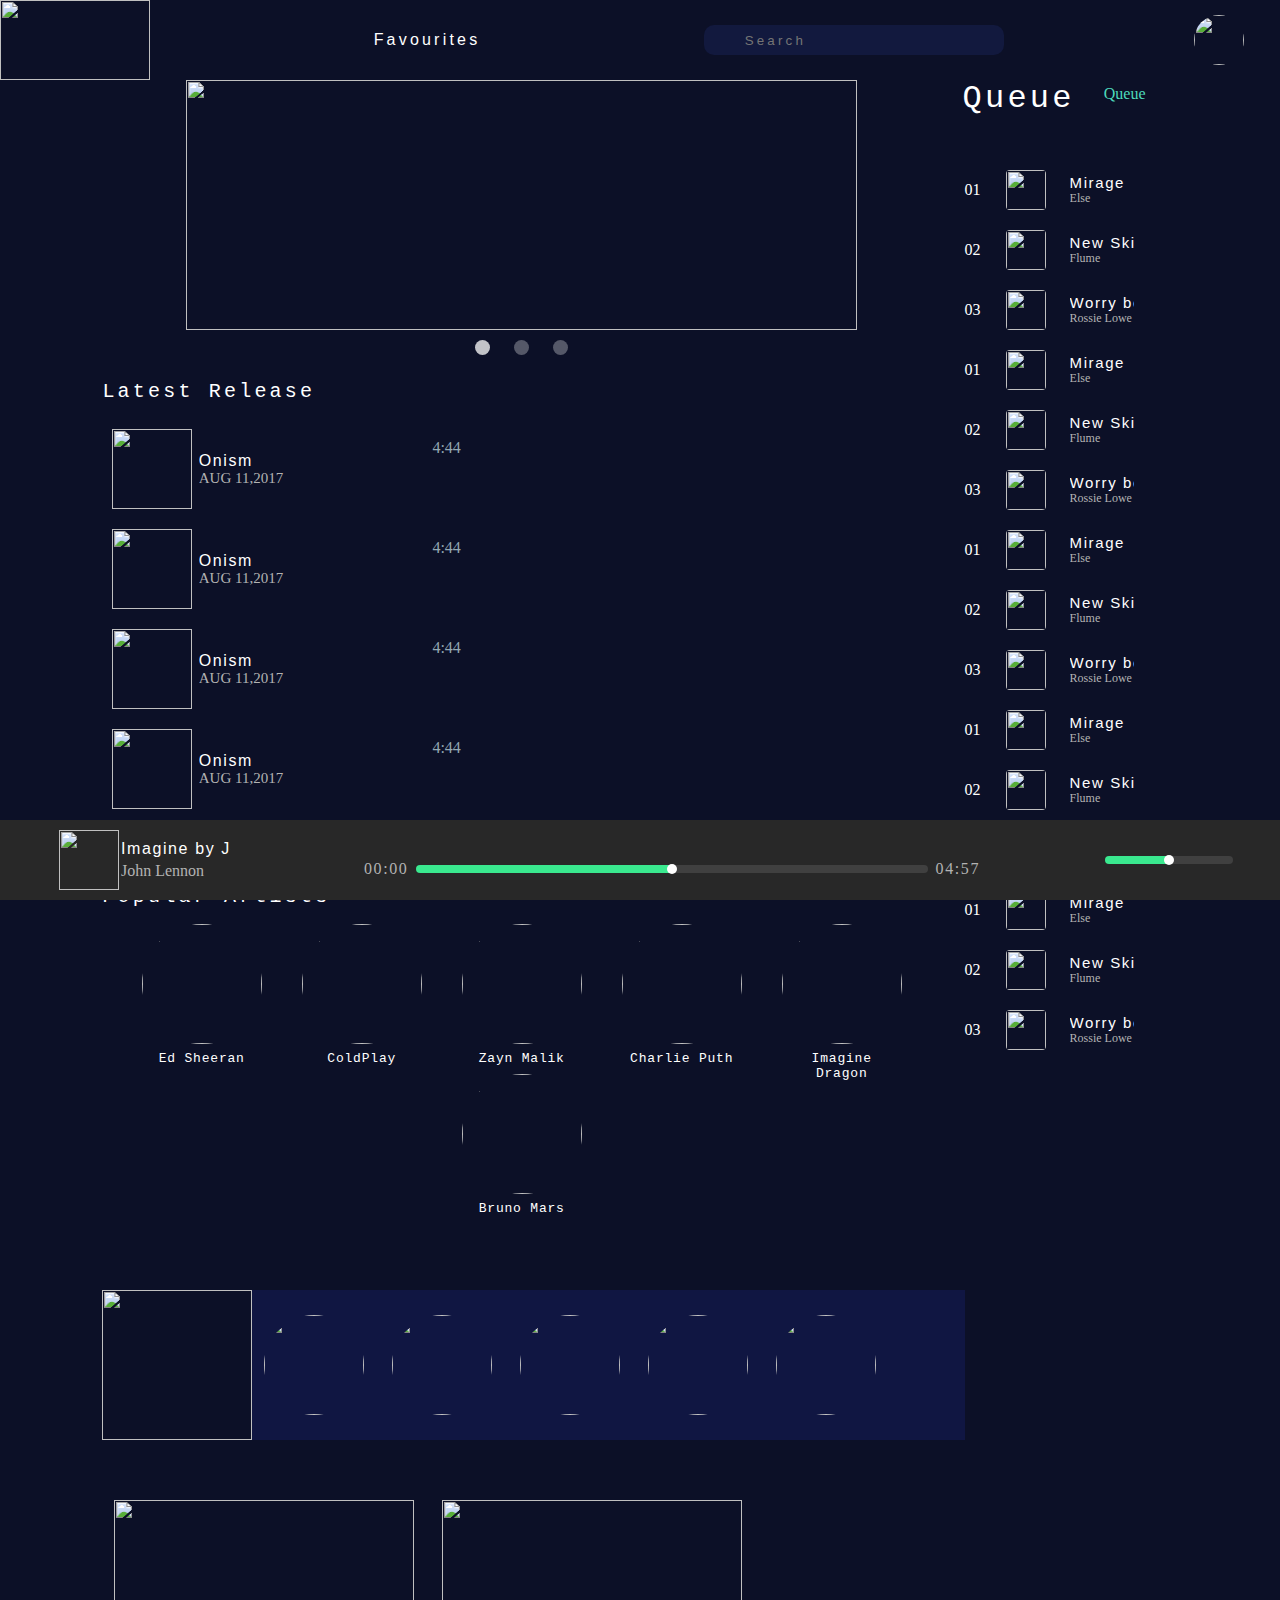
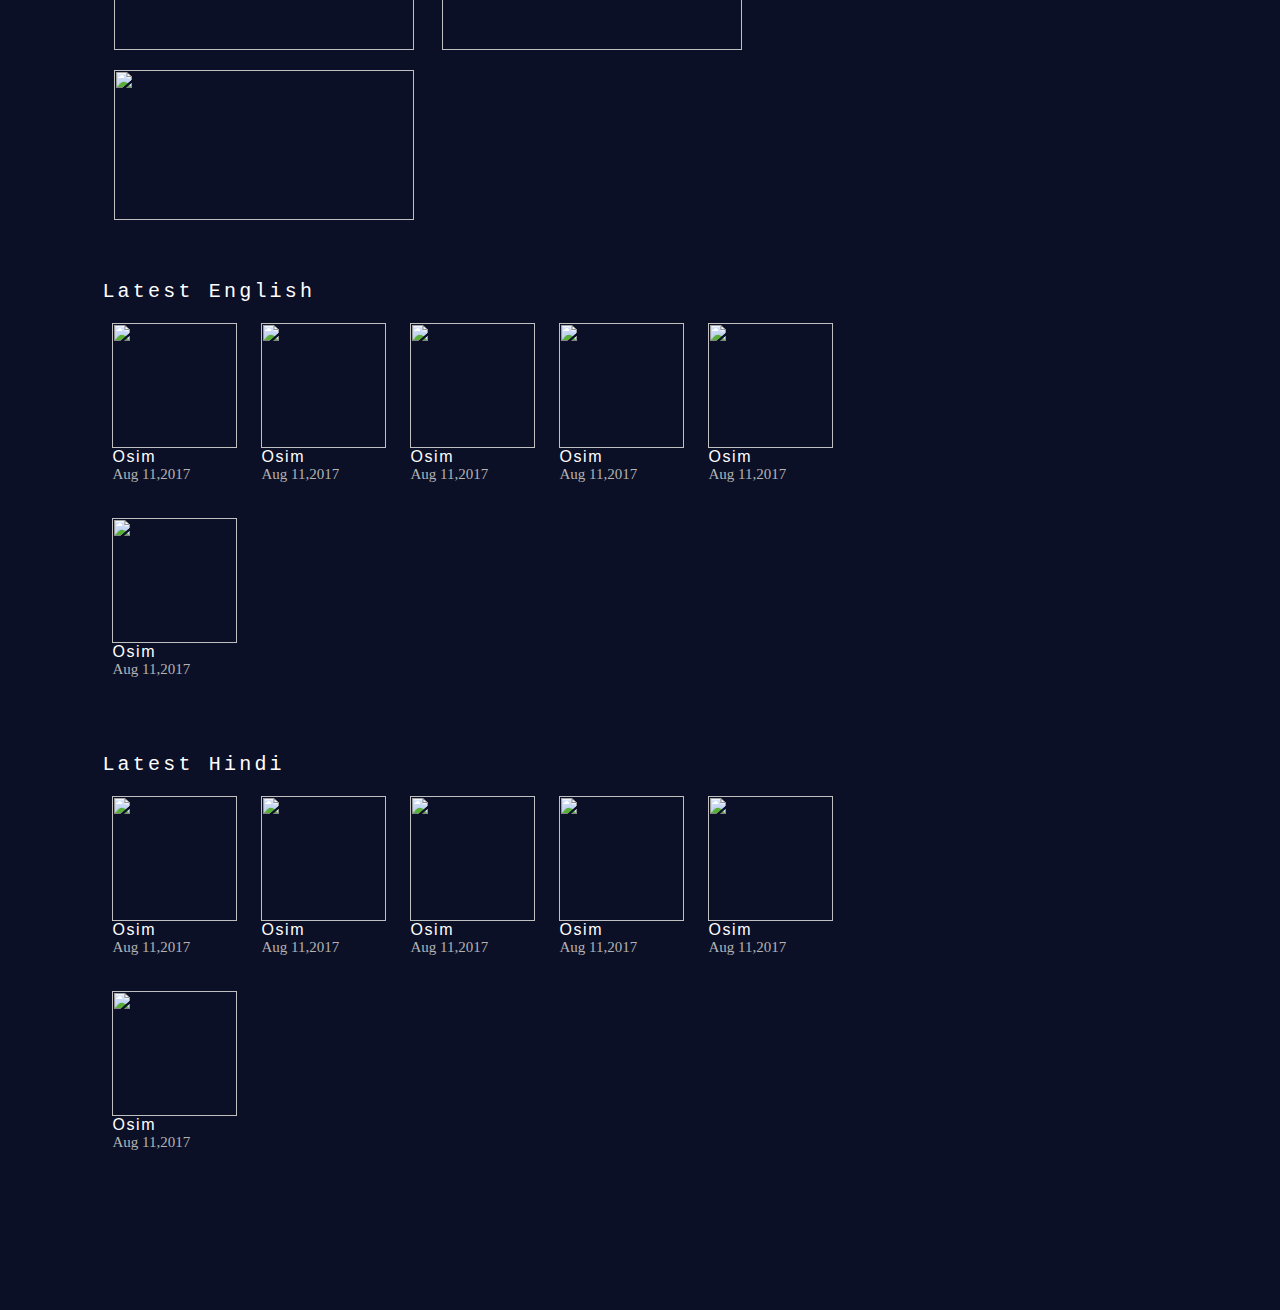
==== index.html @ 107af4ce "divide css file" ====
<html>

<head>
	<link rel="stylesheet" type="text/css" href="styles/layout.css">
	<link rel="stylesheet" type="text/css" href="styles/corousel.css">
	<link rel="stylesheet" type="text/css" href="styles/main_header_section.css">
	<link rel="stylesheet" type="text/css" href="styles/aside.css">
	<link rel="stylesheet" type="text/css" href="styles/footer.css">
	<link rel="stylesheet" type="text/css" href="styles/latest_release_section.css">
	<link rel="stylesheet" type="text/css" href="styles/occasion_list.css">
	<link rel="stylesheet" type="text/css" href="styles/popular_artist.css">
	<link rel="stylesheet" type="text/css" href="styles/station_list.css">
	<link rel="stylesheet" type="text/css" href="styles/latest_english.css">
	<script src="https://kit.fontawesome.com/7e5368e77b.js" crossorigin="anonymous"></script>
	<title>Music Player</title>
	<link rel="icon" type="image/x-icon" href="images/title/favicon.ico">
</head>

<body>
	<header id="main-header">
		<div id="main-logo-container">
			<img alt="" src="images/header_section/main-icon-2.png">
		</div>
		<div id="favourites">Favourites</div>
		<div id="search-bar-notification-bell-user-image-container">
			<!--Search Bar-->
			<div class="search-bar">
				<form>
					<button type="submit">
						<i class="fas fa-search"></i>
					</button>
					<input type="text" placeholder="Search" name="search_bar">
					<button type="submit">
						<i class="fas fa-microphone"></i>
					</button>
				</form>
			</div>
			<div id="notification-bell-user-image-container">
				<!--Notification Bell-->
				<div>
					<i class="fas fa-bell"></i>
				</div>
				<!--User Information-->
				<div id="user-image" class="border">
					<img alt="" src="images/user/user-image.webp">
				</div>
			</div>
		</div>
	</header>

	<div id="main-and-aside-container">
		<main>
			<!--Home Corousel-->
			<section id="home-corousel">
				<!--Home Corousel For Favioutes Songs-->
				<div class="carousel">
					<button class="carousel__button carousel__button--left">
						<i class="fas fa-chevron-left"></i>
					</button>
					<div class="carousel__track-container">
						<ul class="carousel__track">
							<li class="carousel__slide">
								<img alt="" src="images/corousel_section/for-little-ones.webp" class="carousel__image">
							</li>
							<li class="carousel__slide">
								<img alt="" src="images/corousel_section/The-Black-&-White-Of-Bollywood.webp" class="carousel__image">
							</li>
							<li class="carousel__slide">
								<img alt="" src="images/corousel_section/World-Of-Soundtracks.webp" class="carousel__image">
							</li>
						</ul>
					</div>
					<button class="carousel__button carousel__button--right">
						<i class="fas fa-chevron-right"></i>
					</button>
				</div>
				<div class="carousel__nav">
					<button class="carousel__indicator current-slide"></button>
					<button class="carousel__indicator"></button>
					<button class="carousel__indicator"></button>
				</div>			
			</section>

			<!--Latest Releases-->
			<section id="latest_release">
				<!--Latest Releases Songs-->
				<header class="section_header">
					Latest Release
				</header>
				<ul class = "latest_release-track-container">
					<li class = "latest_release-track">
						<div class="logo_detail_container">
							<div class = "logo_container">
								<img alt="" src="images/latest_release/onism.jpg">
							</div>
							<div class="track_detail_container">
								<div class="track_name-container">
									Onism
								</div>
								<div class="track_release_date-continer">
									AUG 11,2017
								</div>
							</div>
						</div>
						<div class="drop_down_icon_and_track_duration-container">
							<div class="drop-down-menu-list-container">
								<input type="checkbox" class="menu" id="menu">
								<label for="menu" class="cursor-pointer"><i class="fas fa-ellipsis-h"></i></label>
								<div class="drop-down-menu-list-content"> 
									<a href="#"><i class="fas fa-play"></i> Play now</a>
									<hr/>
									<a href="#"><i class="fas fa-plus"></i> Add To Queue</a>
									<hr/>
									<a href="#"><i class="far fa-heart"></i> Add To Favourites</a>
									<hr/>
									<a href="#"><i class="fas fa-info-circle"></i> Get Info</a>
								</div>
							</div>
							<div class="track_duration">
								4:44
							</div>
						</div>
					</li>
					<li class = "latest_release-track">
						<div class="logo_detail_container">
							<div class = "logo_container">
								<img alt="" src="images/latest_release/onism.jpg">
							</div>
							<div class="track_detail_container">
								<div class="track_name-container">
									Onism
								</div>
								<div class="track_release_date-continer">
									AUG 11,2017
								</div>
							</div>
						</div>
						<div class="drop_down_icon_and_track_duration-container">
							<div class="drop-down-menu-list-container">
								<input type="checkbox" class="menu" id="menu2">
								<label for="menu2" class="cursor-pointer"><i class="fas fa-ellipsis-h"></i></label>
								<div class="drop-down-menu-list-content"> 
									<a href="#"><i class="fas fa-play"></i> Play now</a>
									<hr/>
									<a href="#"><i class="fas fa-plus"></i> Add To Queue</a>
									<hr/>
									<a href="#"><i class="far fa-heart"></i> Add To Favourites</a>
									<hr/>
									<a href="#"><i class="fas fa-info-circle"></i> Get Info</a>
								</div>
							</div>
							<div class="track_duration">
								4:44
							</div>
						</div>
					</li>
					<li class = "latest_release-track">
						<div class="logo_detail_container">
							<div class = "logo_container">
								<img alt="" src="images/latest_release/onism.jpg">
							</div>
							<div class="track_detail_container">
								<div class="track_name-container">
									Onism
								</div>
								<div class="track_release_date-continer">
									AUG 11,2017
								</div>
							</div>
						</div>
						<div class="drop_down_icon_and_track_duration-container">
							<div class="drop-down-menu-list-container">
								<input type="checkbox" class="menu" id="menu3">
								<label for="menu3" class="cursor-pointer"><i class="fas fa-ellipsis-h"></i></label>
								<div class="drop-down-menu-list-content"> 
									<a href="#"><i class="fas fa-play"></i> Play now</a>
									<hr/>
									<a href="#"><i class="fas fa-plus"></i> Add To Queue</a>
									<hr/>
									<a href="#"><i class="far fa-heart"></i> Add To Favourites</a>
									<hr/>
									<a href="#"><i class="fas fa-info-circle"></i> Get Info</a>
								</div>
							</div>
							<div class="track_duration">
								4:44
							</div>
						</div>
					</li>
					<li class = "latest_release-track">
						<div class="logo_detail_container">
							<div class = "logo_container">
								<img alt="" src="images/latest_release/onism.jpg">
							</div>
							<div class="track_detail_container">
								<div class="track_name-container">
									Onism
								</div>
								<div class="track_release_date-continer">
									AUG 11,2017
								</div>
							</div>
						</div>
						<div class="drop_down_icon_and_track_duration-container">
							<div class="drop-down-menu-list-container">
								<input type="checkbox" class="menu" id="menu4">
								<label for="menu4" class="cursor-pointer"><i class="fas fa-ellipsis-h"></i></label>
								<div class="drop-down-menu-list-content"> 
									<a href="#"><i class="fas fa-play"></i> Play now</a>
									<hr/>
									<a href="#"><i class="fas fa-plus"></i> Add To Queue</a>
									<hr/>
									<a href="#"><i class="far fa-heart"></i> Add To Favourites</a>
									<hr/>
									<a href="#"><i class="fas fa-info-circle"></i> Get Info</a>
								</div>
							</div>
							<div class="track_duration">
								4:44
							</div>
						</div>
					</li>
				</ul>
			</section>
			<!--Popular Artists-->
			<section id="popular_artist">
				<!--Link to popular Artist Playlist-->
				<header class="section_header">
					Popular Artists
				</header>
				<ul id="popular-artist-list-container">
					<li>
						<img alt="" src="images/popular_artist/ed_sheeran.jpg"/>
						<span>Ed Sheeran</span>
					</li>
					<li>
						<img alt="" src="images/popular_artist/coldplay.jpg"/>
						<span>ColdPlay</span>
					</li>
					<li>
						<img alt="" src="images/popular_artist/zyan_malik.jpg"/>
						<span>Zayn Malik</span>
					</li>
					<li>
						<img alt="" src="images/popular_artist/charlie_puth.jpg"/>
						<span>Charlie Puth</span>
					</li>
					<li>
						<img alt="" src="images/popular_artist/imagine-dragons.jpg"/>
						<span>Imagine Dragon</span>
					</li>
					<li>
						<img alt="" src="images/popular_artist/bruno_mars.jpg"/>
						<span>Bruno Mars</span>
					</li>
				</ul>
			</section>

			<!--Station-->
			<section id="station-list-container">
				<!--Various Stations-->
				<figure id="music-station-icon-container">
					<img alt="" src="images/music_station/music-station.jpg">
				</figure>
				<ul class="station-list">
					<li class="station">
						<img alt="" src="images/music_station/love.webp">
					</li>
					<li class="station">
						<img alt="" src="images/music_station/retro.jpeg">
					</li>	
					<li class="station">
						<img alt="" src="images/music_station/chill.jpg">
					</li>
					<li class="station">
						<img alt="" src="images/music_station/workout.jpg">
					</li>
					<li class="station">
						<img alt="" src="images/music_station/rock.jpg">
					</li>
					<li class="station">
						<img alt="" src="images/music_station/pop.jpg">
					</li>
				</ul>
			</section>
			<!--Playlist According to Occasion-->
			<section id="occasion">
				<!--Playlist For Various Occasion-->
				<ul class="occasion-list">
					<li class="occasion">
						<img alt="" src="images/occasion/party.jpg">
					</li>
					<li class="occasion">
						<img alt="" src="images/occasion/electronic.jpg">
					</li>
					<li class="occasion">
						<img alt="" src="images/occasion/road_trip.jpg">
					</li>
				</ul>
			</section>
			<!--Latest English Song-->
			<section class="track-list-container">
				<!--Latest English Songs List-->
				<header class="section_header">
					Latest English
				</header>
				<ul class="track-list">
					<li class="track">
						<img alt="" src="images/song_list/mirage-icon.jpg">
						<div class="track_name-container">
							Osim
						</div>
						<div class="track_release_date-continer">
							Aug 11,2017
						</div>
					</li>
					<li class="track">
						<img alt="" src="images/song_list/new-skin.png">
						<div class="track_name-container">
							Osim
						</div>
						<div class="track_release_date-continer">
							Aug 11,2017
						</div>
					</li>
					<li class="track">
						<img alt="" src="images/song_list/worry-bout-us.png">
						<div class="track_name-container">
							Osim
						</div>
						<div class="track_release_date-continer">
							Aug 11,2017
						</div>
					</li>
					<li class="track">
						<img alt="" src="images/song_list/mirage-icon.jpg">
						<div class="track_name-container">
							Osim
						</div>
						<div class="track_release_date-continer">
							Aug 11,2017
						</div>
					</li>
					<li class="track">
						<img alt="" src="images/song_list/new-skin.png">
						<div class="track_name-container">
							Osim
						</div>
						<div class="track_release_date-continer">
							Aug 11,2017
						</div>
					</li>
					<li class="track">
						<img alt="" src="images/song_list/worry-bout-us.png">
						<div class="track_name-container">
							Osim
						</div>
						<div class="track_release_date-continer">
							Aug 11,2017
						</div>
					</li>
				</ul>
			</section>
			<!--Latest Hindi Song-->
			<section>
				<!--Latest Hindi Songs List-->
				<header class="section_header">
					Latest Hindi
				</header>
								<ul class="track-list">
					<li class="track">
						<img alt="" src="images/song_list/mirage-icon.jpg">
						<div class="track_name-container">
							Osim
						</div>
						<div class="track_release_date-continer">
							Aug 11,2017
						</div>
					</li>
					<li class="track">
						<img alt="" src="images/song_list/new-skin.png">
						<div class="track_name-container">
							Osim
						</div>
						<div class="track_release_date-continer">
							Aug 11,2017
						</div>
					</li>
					<li class="track">
						<img alt="" src="images/song_list/worry-bout-us.png">
						<div class="track_name-container">
							Osim
						</div>
						<div class="track_release_date-continer">
							Aug 11,2017
						</div>
					</li>
					<li class="track">
						<img alt="" src="images/song_list/mirage-icon.jpg">
						<div class="track_name-container">
							Osim
						</div>
						<div class="track_release_date-continer">
							Aug 11,2017
						</div>
					</li>
					<li class="track">
						<img alt="" src="images/song_list/new-skin.png">
						<div class="track_name-container">
							Osim
						</div>
						<div class="track_release_date-continer">
							Aug 11,2017
						</div>
					</li>
					<li class="track">
						<img alt="" src="images/song_list/worry-bout-us.png">
						<div class="track_name-container">
							Osim
						</div>
						<div class="track_release_date-continer">
							Aug 11,2017
						</div>
					</li>
				</ul>
			</section>
		</main>
		<!--Queue List-->
		<aside>
			<header id="aside-section-header">
				<div id="queue-label">
					Queue
				</div>
				<div id="drop-down-list">
					<input type="checkbox" id="queue">
					<label for="queue">Queue</label>
					<div id="drop-down-list-content"> 
						<a href="#">Playlist</a>
						<hr/>
						<a href="#">Favourites Song</a>
					</div>
				</div>
			</header>
			<div id="list-of-songs-in-queue-container">
				<ul>
					<li>
						<div class="queue-item-container">
							<div class="song-number">
								<span>01</span>
							</div>
							<div class="music-image-container">
								<img alt="" src="images/music_album_icons/mirage-icon.jpg">
							</div>
							<div class="music-detail-container">
								<div class="song-name">Mirage</div>
								<div class="singer-name">Else</div>
							</div>
							<div class="heart-icon">
								<button><i class="far fa-heart"></i></button>
							</div>
						</div>
					</li>
					<li>
						<div class="queue-item-container">
							<div class="song-number">
								<span>02</span>
							</div>
							<div class="music-image-container">
								<img alt="" src="images/music_album_icons/new-skin.png">
							</div>
							<div class="music-detail-container">
								<div class="song-name">New Skin</div>
								<div class="singer-name">Flume</div>
							</div>
							<div class="heart-icon">
								<button><i class="far fa-heart"></i></button>
							</div>
						</div>
					</li>
					<li>
						<div class="queue-item-container">
							<div class="song-number">
								<span>03</span>
							</div>
							<div class="music-image-container">
								<img alt="" src="images/music_album_icons/worry-bout-us.png">
							</div>
							<div class="music-detail-container">
								<div class="song-name">Worry bout us</div>
								<div class="singer-name">Rossie Lowe</div>
							</div>
							<div class="heart-icon">
								<button><i class="far fa-heart"></i></button>
							</div>
						</div>

					</li>
					<li>
						<div class="queue-item-container">
							<div class="song-number">
								<span>01</span>
							</div>
							<div class="music-image-container">
								<img alt="" src="images/music_album_icons/mirage-icon.jpg">
							</div>
							<div class="music-detail-container">
								<div class="song-name">Mirage</div>
								<div class="singer-name">Else</div>
							</div>
							<div class="heart-icon">
								<button><i class="far fa-heart"></i></button>
							</div>
						</div>
					</li>
					<li>
						<div class="queue-item-container">
							<div class="song-number">
								<span>02</span>
							</div>
							<div class="music-image-container">
								<img alt="" src="images/music_album_icons/new-skin.png">
							</div>
							<div class="music-detail-container">
								<div class="song-name">New Skin</div>
								<div class="singer-name">Flume</div>
							</div>
							<div class="heart-icon">
								<button><i class="far fa-heart"></i></button>
							</div>
						</div>
					</li>
					<li>
						<div class="queue-item-container">
							<div class="song-number">
								<span>03</span>
							</div>
							<div class="music-image-container">
								<img alt="" src="images/music_album_icons/worry-bout-us.png">
							</div>
							<div class="music-detail-container">
								<div class="song-name">Worry bout us</div>
								<div class="singer-name">Rossie Lowe</div>
							</div>
							<div class="heart-icon">
								<button><i class="far fa-heart"></i></button>
							</div>
						</div>
					</li>
					<li>
						<div class="queue-item-container">
							<div class="song-number">
								<span>01</span>
							</div>
							<div class="music-image-container">
								<img alt="" src="images/music_album_icons/mirage-icon.jpg">
							</div>
							<div class="music-detail-container">
								<div class="song-name">Mirage</div>
								<div class="singer-name">Else</div>
							</div>
							<div class="heart-icon">
								<button><i class="far fa-heart"></i></button>
							</div>
						</div>
					</li>
					<li>
						<div class="queue-item-container">
							<div class="song-number">
								<span>02</span>
							</div>
							<div class="music-image-container">
								<img alt="" src="images/music_album_icons/new-skin.png">
							</div>
							<div class="music-detail-container">
								<div class="song-name">New Skin</div>
								<div class="singer-name">Flume</div>
							</div>
							<div class="heart-icon">
								<button><i class="far fa-heart"></i></button>
							</div>
						</div>
					</li>
					<li>
						<div class="queue-item-container">
							<div class="song-number">
								<span>03</span>
							</div>
							<div class="music-image-container">
								<img alt="" src="images/music_album_icons/worry-bout-us.png">
							</div>
							<div class="music-detail-container">
								<div class="song-name">Worry bout us</div>
								<div class="singer-name">Rossie Lowe</div>
							</div>
							<div class="heart-icon">
								<button><i class="far fa-heart"></i></button>
							</div>
						</div>
					</li>
					<li>
						<div class="queue-item-container">
							<div class="song-number">
								<span>01</span>
							</div>
							<div class="music-image-container">
								<img alt="" src="images/music_album_icons/mirage-icon.jpg">
							</div>
							<div class="music-detail-container">
								<div class="song-name">Mirage</div>
								<div class="singer-name">Else</div>
							</div>
							<div class="heart-icon">
								<button><i class="far fa-heart"></i></button>
							</div>
						</div>
					</li>
					<li>
						<div class="queue-item-container">
							<div class="song-number">
								<span>02</span>
							</div>
							<div class="music-image-container">
								<img alt="" src="images/music_album_icons/new-skin.png">
							</div>
							<div class="music-detail-container">
								<div class="song-name">New Skin</div>
								<div class="singer-name">Flume</div>
							</div>
							<div class="heart-icon">
								<button><i class="far fa-heart"></i></button>
							</div>
						</div>
					</li>
					<li>
						<div class="queue-item-container">
							<div class="song-number">
								<span>03</span>
							</div>
							<div class="music-image-container">
								<img alt="" src="images/music_album_icons/worry-bout-us.png">
							</div>
							<div class="music-detail-container">
								<div class="song-name">Worry bout us</div>
								<div class="singer-name">Rossie Lowe</div>
							</div>
							<div class="heart-icon">
								<button><i class="far fa-heart"></i></button>
							</div>
						</div>
					</li>
					<li>
						<div class="queue-item-container">
							<div class="song-number">
								<span>01</span>
							</div>
							<div class="music-image-container">
								<img alt="" src="images/music_album_icons/mirage-icon.jpg">
							</div>
							<div class="music-detail-container">
								<div class="song-name">Mirage</div>
								<div class="singer-name">Else</div>
							</div>
							<div class="heart-icon">
								<button><i class="far fa-heart"></i></button>
							</div>
						</div>
					</li>
					<li>
						<div class="queue-item-container">
							<div class="song-number">
								<span>02</span>
							</div>
							<div class="music-image-container">
								<img alt="" src="images/music_album_icons/new-skin.png">
							</div>
							<div class="music-detail-container">
								<div class="song-name">New Skin</div>
								<div class="singer-name">Flume</div>
							</div>
							<div class="heart-icon">
								<button><i class="far fa-heart"></i></button>
							</div>
						</div>
					</li>
					<li>
						<div class="queue-item-container">
							<div class="song-number">
								<span>03</span>
							</div>
							<div class="music-image-container">
								<img alt="" src="images/music_album_icons/worry-bout-us.png">
							</div>
							<div class="music-detail-container">
								<div class="song-name">Worry bout us</div>
								<div class="singer-name">Rossie Lowe</div>
							</div>
							<div class="heart-icon">
								<button><i class="far fa-heart"></i></button>
							</div>
						</div>
					</li>
				</ul>
			</div>
		</aside>
	</div>
	<!--Sound Box-->
	<footer>
		<div id="song-detail-container">
			<div id="music-logo-container">
				<img alt="" src="images/footer_section/music-album-icon.jpg">
			</div>
			<div id="detail-container">
				<div class="song-name">Imagine by John Lennon</div>
				<div class="singer-name">John Lennon</div>
			</div>
			<div id="like-dislike-icon-container">
				<button id="heart-icon"><i class="far fa-heart"></i></button>
				<button id="ban-icon"><i class="fas fa-ban"></i></button>
			</div>
		</div>
		<div id="audio-player-container">
			<audio>
				<source src="https://s3-us-west-2.amazonaws.com/s.cdpn.io/9473/new_year_dubstep_minimix.ogg" type="audio/ogg">
					Your browser dose not Support the audio Tag
				</audio>
				<div id="music-player-control-container">
					<button><i class="fas fa-random"></i></button>
					<button id="backward-button"><i class="fas fa-backward"></i></button>
					<button id="play-button" class="font-size-thirty"><i class="fas fa-play font-size-thirty"></i></button>
					<button id="pause-button"><i class="far fa-pause-circle font-size-thirty"></i></button>
					<button id="forward-button"><i class="fas fa-forward"></i></button>
					<button><i class="fas fa-redo-alt"></i></button>
				</div>
				<div class="slider-container" id="slider-container">
					<span id="start-time">00:00&nbsp;</span>
					<input type="range" step="0.05" min="0" max="1" class="slider width-eighty-percent">
					<span id="end-time">&nbsp;04:57</span>
				</div>
			</div>
			<div id="playlist-file-manager-icons-container">
				<button><i class="fas fa-list"></i></button>
				<button><i class="fas fa-tv"></i></button>
				<input type="range" class="slider width-fifty-percent">
				<button><i class="fas fa-expand-alt"></i></button>
			</div>
		</footer>
</body>
</html>
---- styles/layout.css ----
/* html and body section css */
body{
  background-color: #0c1027;
  margin:0px;
  padding:0px;  
  color:white;
}

div{
    padding:0px;
}

/*-------button cursor pointer-------*/

button{
    cursor: pointer;
}

/*-----Main and aside container-------*/

#main-and-aside-container{
    margin: 0 8%;
}

main, aside{
    background-color: #0c1027;
    display:inline-block;
    height: auto;
    padding-bottom: 80px;
}

/*----main section----*/

main{
    width: 78%;
}

/*----section-----*/

section{
    padding-bottom: 50px;
}

/*----Common css rules----*/

.width-eighty-percent{
    width: 80%;
}

.width-fifty-percent{
    width: 50%;
}

/*----Removing outline------*/

input, button{
    outline: none;
}

/*-----common font size classes used------*/ 
.font-size-thirty{
    font-size: 30px;
    margin:0px 10px;
}

/*----Common cursor used----*/
.cursor-pointer{
    cursor: pointer;
}
---- styles/corousel.css ----
/*------home corousel-------*/

#home-corousel{
    width: 100%;
    height: 250px;
    margin: 0 auto;
}

.carousel{
    width: 80%;
    height: 100%;
    margin: 0 auto;
    position: relative;
}

.carousel__track--container{
    height: 100%;
    position: relative;
}

.carousel__track{
    padding: 0px;
    margin: 0px;
    list-style: none;
}

.carousel__slide{
    position: absolute;
    top: 0px;
    width: 100%;
    height: 100%;
}
.carousel__image{
    width: 100%;
    height: 100%;
    object-fit: cover;
}

.carousel__button{
    position: absolute;
    top: 50%;
    transform: translateY(-50%);
    background-color: transparent;
    border: 0px solid transparent;
    color: white;
    font-size: 15px;
    height: 25px;
    width: 25px;
    cursor: pointer; 
}
.carousel__button:hover{
    border-radius: 50%;
    border: 1px solid white;
}
.carousel__button--left{
    left: 40px;
    z-index: 1;
}

.carousel__button--right{
    right: 40px;
}

.carousel__nav{
    width: 100%;
    display: flex;
    justify-content: center;
    padding: 10px 0;
}

.carousel__indicator{
    border: 0px solid white;
    border-radius: 50%;
    width: 15px;
    height: 15px;
    background: rgba(255, 255, 255, 0.3);
    margin: 0 12px;
}

.current-slide{
    background: rgba(255, 255, 255, 0.75);
}
---- styles/main_header_section.css ----
/*----Body Header----*/

#main-header{
    display:flex;
    align-items: center;  
    justify-content: space-between;
    height:80px; /* comment this to reach version 1 of main icon*/
}

header div{
    display:inline-block;
}

/*----Main Logo and Music player Name-----*/

#main-logo-container{
    width:150px;
    height:80px;
}

#main-logo-container img{
    height: 100%;
    width: 100%;
    object-fit: contain;
}

/*--------favourites----------*/

#favourites{
    font-family: sans-serif;
    letter-spacing: 0.2rem;
}

/*--------Search Bar-----------*/

.search-bar{
    width:60%;
    width: 300px;
    height: 30px;
    border-radius: 10px;
    text-align: center;
    background-color: #12193e;
    overflow: hidden;
}

.search-bar input{
    background-color: #12193e;
    width:75%;
    height:100%;
    border: 0px solid transparent;
    letter-spacing: 0.2rem;
    padding: 0.2rem;
    color: white;
}

.search-bar button{
    background-color: #12193e;
    color: #ffffff;
    border: 0px solid transparent;
    margin:0px;
}

/*--search bar, notification bell and user image container--*/

#search-bar-notification-bell-user-image-container{
    width:45%;
    display: flex;
    align-items: center;
    justify-content: space-between;
}

#notification-bell-user-image-container{
    display: flex;
    align-items: center;
    justify-content: space-around;
    width:30%;
}

#user-image{
 border-radius: 50%; 
 margin: 10px;
}

#user-image:hover{
    box-shadow: 1px 1px 10px 2px lightgrey;
}

#user-image img{
    width: 50px;
    height: 50px;
    border-radius: 50%;
}
---- styles/aside.css ----
/*----aside section-----*/

aside{
    width: 20%;    
    float:right;
}
/*-----Aside section header-----*/
#aside-section-header{
    display: flex;
    margin-bottom: 3rem;
}

#queue-label{
    display: inline-block;
    width: 60%;
    font-size: 2rem;
    letter-spacing: 0.2rem;
    font-family: monospace;
}

#drop-down-list{
    display: inline-block;
    position: relative;
    width: 38%;
}

#drop-down-list input{
    display: none;
}

#drop-down-list label{
    display: block;
    padding-top: 5px;
    text-align: center;
    height: 100%;
    color: #4ddabb;
}

#drop-down-list label::after{
    font-family: "Font Awesome 5 Free";
    content:'\f0da';
    font-weight: bold;
    font-size: 15px;
    padding: 4px 0px 0px 4px;
    color: white;
}

#drop-down-list input:checked+label::after{
    content:'\f0d7';
    font-family: "Font Awesome 5 Free";
    font-weight: bold;
    font-size: 15px;
    padding: 4px 0px 0px 4px; 
    margin-top: 4px; 
    color: white;
}

#drop-down-list-content{
    position: absolute;
    width: 200%;
    background-color: white;
    right: 0px;
    border-radius: 4px;
}

#drop-down-list-content a{
    display: block;
    text-decoration: none;
    background-color: transparent;
    color: black;
    padding: 4px;
    font-weight: 900;
    letter-spacing: 0.1rem;
}

#drop-down-list input+label+#drop-down-list-content{
    display:none;
}

#drop-down-list input:checked+label+#drop-down-list-content{
    display:block;
}


/*------List of songs in queue-------*/
#list-of-songs-in-queue-container{
    width:100%;
}

#list-of-songs-in-queue-container ul{
    list-style-type: none;
    padding: 0px;
}

.queue-item-container{
    width: 100%;
    height: 50px;
    display: flex;
    justify-content: space-between;
    align-items: center;
    margin: 10px 0px;
}

.song-number{
    width: 20px;
    height: 100%;
    display: flex;
    justify-content: center;
    align-items: center;
}

.music-image-container{
    height: 40px;
    width: 40px;
    border-radius: 4px;
    overflow: hidden;
}

.music-image-container img{
    height: 100%;
    width: 100%;
}

.music-detail-container{
    width: 30%;
    height: 100%;
    display: flex;
    flex-direction: column;
    justify-content: center;
    overflow: hidden;
}
.music-detail-container div{
    white-space: nowrap;
    overflow: hidden;
}

.music-detail-container .song-name{
    font-size: 15px;
}

.music-detail-container .singer-name{
     font-size: 12px;
}
.heart-icon{
    width: 20px;
    height: 100%;
    display: flex;
    justify-content: center;
    align-items: center;
}
.heart-icon button{
    background-color: transparent;
    border: 0px solid transparent;
    color: #93a8b3;
}
---- styles/footer.css ----
/*-----Footer Section------*/

footer{
    position:fixed;
    bottom: 0px;
    width: 100%;
    height: 80px;
    display: flex;
    align-items: center;
    justify-content: space-between;
    background-color: #282828;
}

footer img{
    width: 4rem;
}

/*----Music player detail box------*/
#song-detail-container{
    display: flex;
    align-items: center;
    justify-content: center;
    width: 25%;
    height: 100%;
    box-sizing: border-box;
    padding:0px;
}

#music-logo-container{
    width: 60px;
    height: 60px;
}

#music-logo-container img{
    width: 100%;
    height: 100%;
}

#detail-container{
    width: 35%;
    overflow: hidden;
    margin-right: 6px;
}

#detail-container div{
    white-space: nowrap;
    overflow: hidden;
    padding: 2px;
}

.song-name{
    font-family: sans-serif;
    letter-spacing: 0.1rem;
    font-weight: 200;
}

.singer-name{
    color: #b3b3b3;
    font-weight: 100;
}

#like-dislike-icon-container{
    height: 50%;
    display: flex;
    align-items: flex-start;
    flex-wrap: wrap;
}

#like-dislike-icon-container button{
    color: #b3b3b3;
    background-color: transparent;
    border: 0px solid #000000;
}

/*--Audio Player Container--*/

#audio-player-container{
    width: 50%;
    height: 100%;
    text-align: center;
    box-sizing: border-box;
    padding: 0px;
    display: flex;
    justify-content: center;
    flex-wrap: wrap;
}

/*---Audio control buttons-----*/

#music-player-control-container{
    display: flex;
    align-items: center;
    justify-content: center;
    margin-bottom: 5px;
    overflow: hidden;
    width: 60%;
}

#music-player-control-container button{
    display: inline-block;
    background-color: transparent;
    color: #b3b3b3;
    border: 0px solid #000000;
    font-size: 1rem;
    margin: 10px 10px 0px 10px;
}
#slider-container span{
    letter-spacing: 0.1rem;
    color: #b3b3b3;
}
/*---Slider----*/

.slider-container{
    height: 25%;
    width: 100%;
    overflow: hidden;
    display: flex;
    align-items: center;
    justify-content: center;
}

.slider{
    height: 8px;
    background-image: linear-gradient(90deg, #3ae98f 50%, #404040 50%);
    border-radius: 4px;
    -webkit-appearance:none;
}

.slider:hover{
    box-shadow: 1px 1px 10px 2px lightgrey;
}

.slider::-webkit-slider-thumb{
    -webkit-appearance: none;
    width: 10px;
    height: 10px;
    background-color: #ffffff;
    border-radius: 50%;
}

.slider::-moz-range-thumb{
    -webkit-appearance: none;
    width: 10px;
    height: 10px;
    background-color: #ffffff;
    border-radius: 50%;
}

.silder::-webkit-slider-runnable-track{
    -webkit-appearance: none;
    width: 10px;
    height: 10px;
    background-color: #ffffff;
    border-radius: 50%;
}

.slider::-webkit-slider-thumb:hover{
    box-shadow: 1px 1px 10px 2px lightgrey;
}

.slider::-moz-range-thumb:hover{
    box-shadow: 1px 1px 10px 2px lightgrey;
}

.silder::-webkit-slider-runnable-track:hover{
    box-shadow: 1px 1px 10px 2px lightgrey;
}

/*-------File Manager and Playlist-------*/

#playlist-file-manager-icons-container button{
    background-color: transparent;
    color: #b3b3b3;
    border: 0px solid transparent;
}

#playlist-file-manager-icons-container{
    width: 20%;
    height: 100%;
    display: flex;
    align-items: center;
    justify-content: space-around;
    box-sizing: border-box;
}
---- styles/latest_release_section.css ----
/*-----------Latest Release----------*/

#latest_release{
    width: 100%;
}

.section_header{
    letter-spacing: 0.2rem;
    font-size: 20px;
    font-family: monospace;
    margin-bottom: 10px;
}

/*----latest release track container---*/

.latest_release-track-container{
    width: 100%;
    display: flex;
    flex-wrap: wrap;
    list-style: none;
    padding: 0px;
}

/*----latest release track----*/

.latest_release-track{
    width: 400px;
    height: 100px;
    display: flex;
    flex-wrap: wrap;
    align-items: center;
    margin-right: 30px;
    padding: 0px;
}

.logo_detail_container{
    display: flex;
    flex-wrap: wrap;
    align-items: center;
    width: 80%;
    height: 100%;
    padding-left: 10px;
}

.logo_container{
    height: 80px;
    width: 80px;
    padding-right: 2%;
}

.logo_container img{
    height: 100%;
    width: 100%;
}

.track_detail_container{
    width: 30%;
}

.track_name-container{
    white-space: nowrap;
    overflow: hidden;
    font-family: sans-serif;
    letter-spacing: 0.1rem;
    font-weight: 200;
}

.track_release_date-continer{
    white-space: nowrap;
    overflow: hidden;
    font-size: 15px;
    color: #b3b3b3;
    font-weight: 100;
}

.drop_down_icon_and_track_duration-container{
    width: 10%;
    height: 100%;
    color: #93a8b3;
}

.drop_down_menu{
    margin-top: 10px;
}

.menu{
    display: none;
}

.drop-down-menu-list-container{
    position: relative;
    box-sizing: border-box;
    padding-top: 10px;
}

.drop-down-menu-list-content{
    position: absolute;
    background-color: white;
    right: 0px;
    border-radius: 4px;
    white-space: nowrap;
    z-index: 10;
}

.drop-down-menu-list-content a{
    display: block;
    text-decoration: none;
    background-color: transparent;
    color: black;
    padding: 4px;
    font-size: 15px;
    font-weight: 300;
    letter-spacing: 0.2rem;
    white-space: nowrap;
}

.drop-down-menu-list-container input+label+.drop-down-menu-list-content {
    display: none;
}
.drop-down-menu-list-container input:checked+label+.drop-down-menu-list-content {
    display: block;
}

.track_duration{
    margin-top: 10px;
}
---- styles/occasion_list.css ----
/*------Occasion List--------*/
.occasion-list{
    width: 100%;
    list-style: none;
    margin: 0px;
    padding: 0px;
}

.occasion{
    height: 150px;
    width: 300px;
    margin: 10px 12px;
    display: inline-block;
}

.occasion img{
    height: 100%;
    width: 100%;
    object-fit: cover;
}
---- styles/popular_artist.css ----
/*-----Popular Artists-------*/

#popular-artist-list-container{
    width: 100%;
    display: flex;
    align-items: center;
    justify-content: center;
    flex-wrap: wrap;
    list-style: none;
    padding: 0px;
}

#popular-artist-list-container li{
    height: 140px;
    width: 120px;
    margin: 0px 20px 10px 20px;
    text-align: center;
}

#popular-artist-list-container li img{
    height: 120px;
    width: 120px;
    border-radius: 50%;
    object-fit: cover;
}

#popular-artist-list-container span{
    font-family: monospace;
    letter-spacing: 0.05rem;
}
---- styles/station_list.css ----
/*-----Station List-------*/

#station-list-container{
    position: relative;
    width: 100%;
    height: 150px;
}

#music-station-icon-container{
    height: 150px;
    width: 150px;
    margin: 0px;
    padding: 0px; 
    position: absolute;
    top:0px;
    display: inline-block;
}

#music-station-icon-container img{
    height: 100%;
    width: 100%;
    object-fit: cover;
}
.station-list{
    margin: 0px;
    padding: 0px;
    list-style: none;
    position: absolute;
    top: 0px;
    left: 150px;
    width: 85%;
    height: 150px;
    box-sizing: border-box;
    overflow: hidden;
    background-color: #101642;
}

.station{
    width: 100px;
    height: 100px;
    border-radius: 50%;
    display: inline-block;
    margin: 25px 12px;
}

.station img{
    object-fit: cover;
    height: 100%;
    width: 100%;
    border-radius: 50%;
}
---- styles/latest_english.css ----
/*-------Latest English--------*/

.track-list-container{
    width: 100%;
}

.track-list{
    list-style: none;
    padding: 0;
    margin: 0;
}

.track{
    display: inline-block;
    height: 175px;
    width: 125px;
    margin: 10px;
}

.track img{
    width: 125px;
    height: 125px;
    object-fit: contain;
}
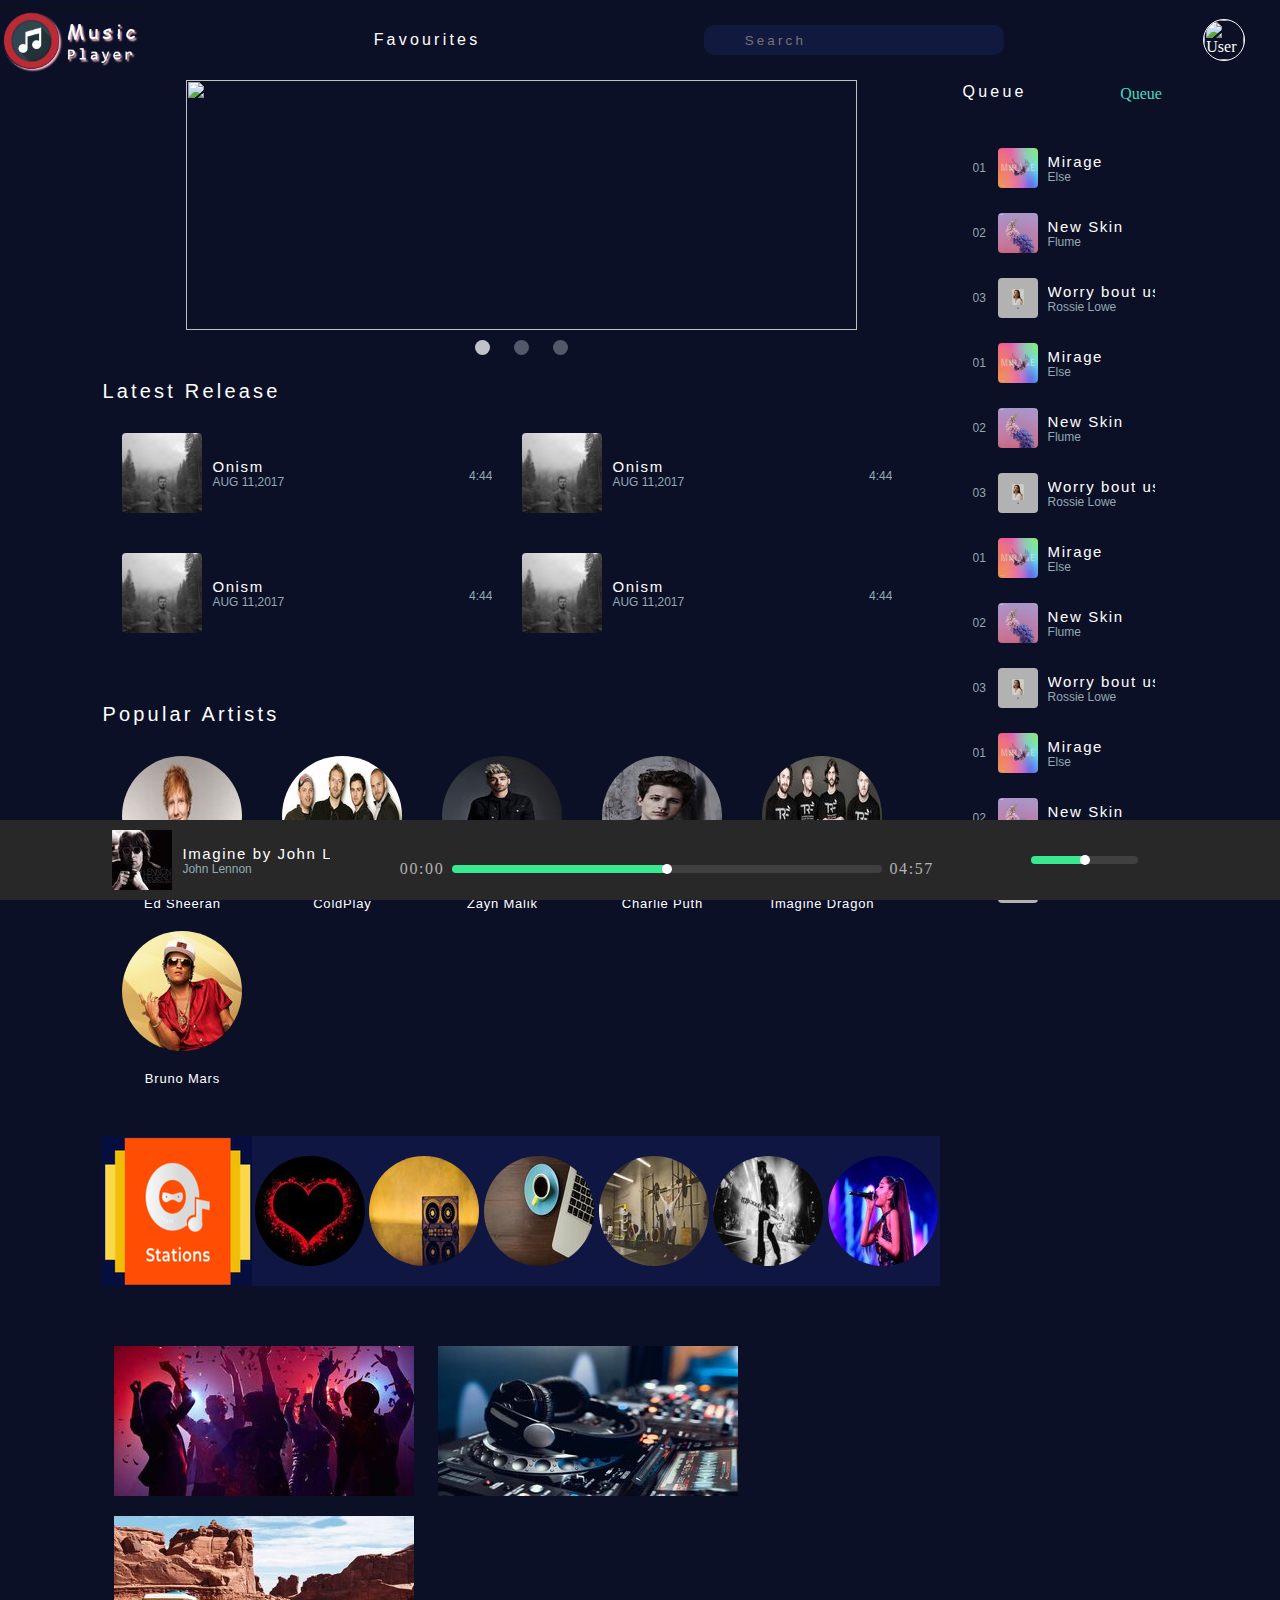
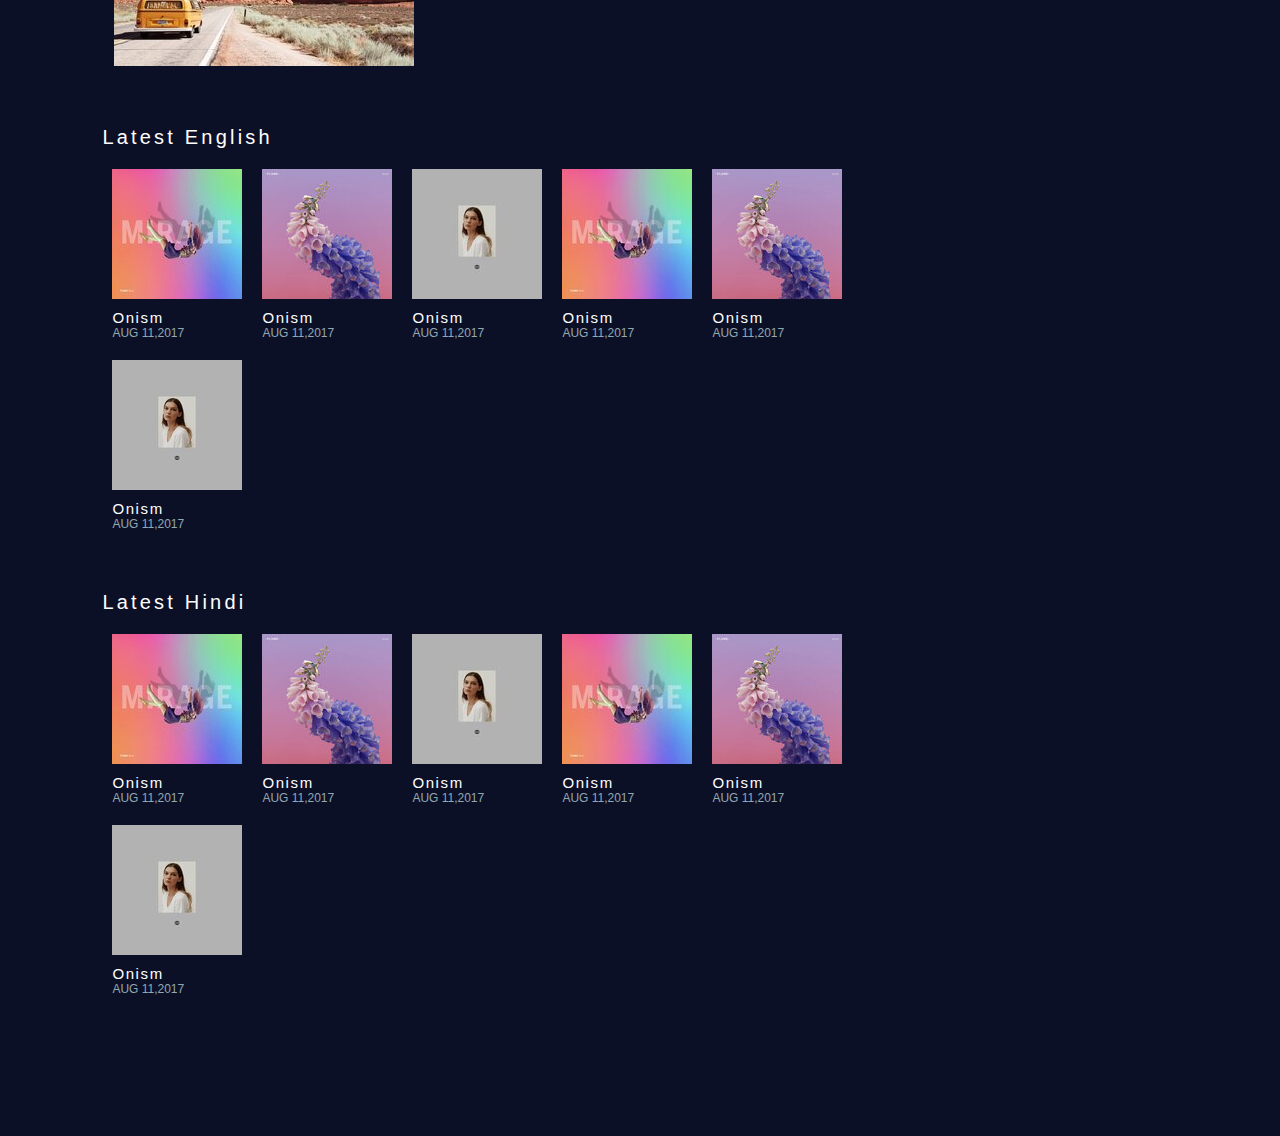
==== commit e0ca8a3f: "Improve File Structure" ====
--- a/index.html
+++ b/index.html
@@ -1,28 +1,21 @@
 <html>
-
 <head>
 	<link rel="stylesheet" type="text/css" href="styles/layout.css">
+	<link rel="stylesheet" type="text/css" href="styles/form.css">
 	<link rel="stylesheet" type="text/css" href="styles/corousel.css">
-	<link rel="stylesheet" type="text/css" href="styles/main_header_section.css">
-	<link rel="stylesheet" type="text/css" href="styles/aside.css">
-	<link rel="stylesheet" type="text/css" href="styles/footer.css">
-	<link rel="stylesheet" type="text/css" href="styles/latest_release_section.css">
-	<link rel="stylesheet" type="text/css" href="styles/occasion_list.css">
-	<link rel="stylesheet" type="text/css" href="styles/popular_artist.css">
-	<link rel="stylesheet" type="text/css" href="styles/station_list.css">
-	<link rel="stylesheet" type="text/css" href="styles/latest_english.css">
+	<link rel="stylesheet" type="text/css" href="styles/typography.css">
+	<link rel="stylesheet" type="text/css" href="styles/accordian.css">
 	<script src="https://kit.fontawesome.com/7e5368e77b.js" crossorigin="anonymous"></script>
 	<title>Music Player</title>
 	<link rel="icon" type="image/x-icon" href="images/title/favicon.ico">
 </head>
-
 <body>
-	<header id="main-header">
-		<div id="main-logo-container">
-			<img alt="" src="images/header_section/main-icon-2.png">
+	<header class="body__header">
+		<div class="website__logo__container">
+			<img alt="website logo" src="images/header_section/main-icon.png" class="website__logo image__contain">
 		</div>
-		<div id="favourites">Favourites</div>
-		<div id="search-bar-notification-bell-user-image-container">
+		<div><span class="font-sans-serif letter-spacing-zero-two-rem">Favourites</span></div>
+		<div class="search__bar__notification__bell__user__image__container">
 			<!--Search Bar-->
 			<div class="search-bar">
 				<form>
@@ -35,21 +28,20 @@
 					</button>
 				</form>
 			</div>
-			<div id="notification-bell-user-image-container">
+			<div class="notification__bell__user__image__container">
 				<!--Notification Bell-->
-				<div>
-					<i class="fas fa-bell"></i>
+				<div class="notification__bell__container">
+					<button><i class="fas fa-bell"></i></button>
 				</div>
 				<!--User Information-->
-				<div id="user-image" class="border">
-					<img alt="" src="images/user/user-image.webp">
+				<div class="user__image__container">
+					<img alt="User Image" src="images/user/user-image.webp" class="user__image image__contain">
 				</div>
 			</div>
 		</div>
 	</header>
-
-	<div id="main-and-aside-container">
-		<main>
+	<div class="main__section__aside__section__container">
+		<main class="main">
 			<!--Home Corousel-->
 			<section id="home-corousel">
 				<!--Home Corousel For Favioutes Songs-->
@@ -80,623 +72,511 @@
 					<button class="carousel__indicator"></button>
 				</div>			
 			</section>
-
 			<!--Latest Releases-->
-			<section id="latest_release">
+			<section id="latest-release">
 				<!--Latest Releases Songs-->
-				<header class="section_header">
+				<header class="section__header">
 					Latest Release
 				</header>
-				<ul class = "latest_release-track-container">
-					<li class = "latest_release-track">
-						<div class="logo_detail_container">
-							<div class = "logo_container">
-								<img alt="" src="images/latest_release/onism.jpg">
-							</div>
-							<div class="track_detail_container">
-								<div class="track_name-container">
-									Onism
-								</div>
-								<div class="track_release_date-continer">
-									AUG 11,2017
-								</div>
-							</div>
-						</div>
-						<div class="drop_down_icon_and_track_duration-container">
-							<div class="drop-down-menu-list-container">
-								<input type="checkbox" class="menu" id="menu">
-								<label for="menu" class="cursor-pointer"><i class="fas fa-ellipsis-h"></i></label>
-								<div class="drop-down-menu-list-content"> 
-									<a href="#"><i class="fas fa-play"></i> Play now</a>
-									<hr/>
-									<a href="#"><i class="fas fa-plus"></i> Add To Queue</a>
-									<hr/>
-									<a href="#"><i class="far fa-heart"></i> Add To Favourites</a>
-									<hr/>
-									<a href="#"><i class="fas fa-info-circle"></i> Get Info</a>
-								</div>
-							</div>
-							<div class="track_duration">
-								4:44
-							</div>
-						</div>
-					</li>
-					<li class = "latest_release-track">
-						<div class="logo_detail_container">
-							<div class = "logo_container">
-								<img alt="" src="images/latest_release/onism.jpg">
-							</div>
-							<div class="track_detail_container">
-								<div class="track_name-container">
-									Onism
-								</div>
-								<div class="track_release_date-continer">
-									AUG 11,2017
-								</div>
-							</div>
-						</div>
-						<div class="drop_down_icon_and_track_duration-container">
-							<div class="drop-down-menu-list-container">
-								<input type="checkbox" class="menu" id="menu2">
-								<label for="menu2" class="cursor-pointer"><i class="fas fa-ellipsis-h"></i></label>
-								<div class="drop-down-menu-list-content"> 
-									<a href="#"><i class="fas fa-play"></i> Play now</a>
-									<hr/>
-									<a href="#"><i class="fas fa-plus"></i> Add To Queue</a>
-									<hr/>
-									<a href="#"><i class="far fa-heart"></i> Add To Favourites</a>
-									<hr/>
-									<a href="#"><i class="fas fa-info-circle"></i> Get Info</a>
-								</div>
-							</div>
-							<div class="track_duration">
-								4:44
-							</div>
-						</div>
-					</li>
-					<li class = "latest_release-track">
-						<div class="logo_detail_container">
-							<div class = "logo_container">
-								<img alt="" src="images/latest_release/onism.jpg">
-							</div>
-							<div class="track_detail_container">
-								<div class="track_name-container">
-									Onism
-								</div>
-								<div class="track_release_date-continer">
-									AUG 11,2017
-								</div>
-							</div>
-						</div>
-						<div class="drop_down_icon_and_track_duration-container">
-							<div class="drop-down-menu-list-container">
-								<input type="checkbox" class="menu" id="menu3">
-								<label for="menu3" class="cursor-pointer"><i class="fas fa-ellipsis-h"></i></label>
-								<div class="drop-down-menu-list-content"> 
-									<a href="#"><i class="fas fa-play"></i> Play now</a>
-									<hr/>
-									<a href="#"><i class="fas fa-plus"></i> Add To Queue</a>
-									<hr/>
-									<a href="#"><i class="far fa-heart"></i> Add To Favourites</a>
-									<hr/>
-									<a href="#"><i class="fas fa-info-circle"></i> Get Info</a>
-								</div>
-							</div>
-							<div class="track_duration">
-								4:44
-							</div>
-						</div>
-					</li>
-					<li class = "latest_release-track">
-						<div class="logo_detail_container">
-							<div class = "logo_container">
-								<img alt="" src="images/latest_release/onism.jpg">
-							</div>
-							<div class="track_detail_container">
-								<div class="track_name-container">
-									Onism
-								</div>
-								<div class="track_release_date-continer">
-									AUG 11,2017
-								</div>
-							</div>
-						</div>
-						<div class="drop_down_icon_and_track_duration-container">
-							<div class="drop-down-menu-list-container">
-								<input type="checkbox" class="menu" id="menu4">
-								<label for="menu4" class="cursor-pointer"><i class="fas fa-ellipsis-h"></i></label>
-								<div class="drop-down-menu-list-content"> 
-									<a href="#"><i class="fas fa-play"></i> Play now</a>
-									<hr/>
-									<a href="#"><i class="fas fa-plus"></i> Add To Queue</a>
-									<hr/>
-									<a href="#"><i class="far fa-heart"></i> Add To Favourites</a>
-									<hr/>
-									<a href="#"><i class="fas fa-info-circle"></i> Get Info</a>
-								</div>
-							</div>
-							<div class="track_duration">
-								4:44
+				<ul class = "horizontal__list">
+					<li class = "list__item">
+						<div class="latest_release__track__container">
+							<div class="latest__track__logo__container">
+								<img alt="" src="images/latest_release/onism.jpg" class="latest__track__logo">
+							</div>
+							<div class="track__detail">
+								<div class="track__name">Onism</div>
+								<div class="track__singer">AUG 11,2017</div>
+							</div>
+							<div class="accordian__and__track__duration__container">
+								<div class="accordian">
+									<input type="checkbox" id="menu">
+									<label for="menu"><i class="fas fa-ellipsis-h color-grey"></i></label>
+									<div class="accordian__content"> 
+										<a href="#"><i class="fas fa-play"></i> Play now</a>
+										<hr/>
+										<a href="#"><i class="fas fa-plus"></i> Add To Queue</a>
+										<hr/>
+										<a href="#"><i class="far fa-heart"></i> Add To Favourites</a>
+										<hr/>
+										<a href="#"><i class="fas fa-info-circle"></i> Get Info</a>
+									</div>
+								</div>
+								<div class="track__duration">
+									4:44
+								</div>
+							</div>
+						</div>
+					</li>
+					<li class = "list__item">
+						<div class="latest_release__track__container">
+							<div class="latest__track__logo__container">
+								<img alt="" src="images/latest_release/onism.jpg" class="latest__track__logo">
+							</div>
+							<div class="track__detail">
+								<div class="track__name">Onism</div>
+								<div class="track__singer">AUG 11,2017</div>
+							</div>
+							<div class="accordian__and__track__duration__container">
+								<div class="accordian">
+									<input type="checkbox" id="menu1">
+									<label for="menu1"><i class="fas fa-ellipsis-h color-grey"></i></label>
+									<div class="accordian__content"> 
+										<a href="#"><i class="fas fa-play"></i> Play now</a>
+										<hr/>
+										<a href="#"><i class="fas fa-plus"></i> Add To Queue</a>
+										<hr/>
+										<a href="#"><i class="far fa-heart"></i> Add To Favourites</a>
+										<hr/>
+										<a href="#"><i class="fas fa-info-circle"></i> Get Info</a>
+									</div>
+								</div>
+								<div class="track__duration">
+									4:44
+								</div>
+							</div>
+						</div>
+					</li>
+					<li class = "list__item">
+						<div class="latest_release__track__container">
+							<div class="latest__track__logo__container">
+								<img alt="" src="images/latest_release/onism.jpg" class="latest__track__logo">
+							</div>
+							<div class="track__detail">
+								<div class="track__name">Onism</div>
+								<div class="track__singer">AUG 11,2017</div>
+							</div>
+							<div class="accordian__and__track__duration__container">
+								<div class="accordian">
+									<input type="checkbox" id="menu2">
+									<label for="menu2"><i class="fas fa-ellipsis-h color-grey"></i></label>
+									<div class="accordian__content"> 
+										<a href="#"><i class="fas fa-play"></i> Play now</a>
+										<hr/>
+										<a href="#"><i class="fas fa-plus"></i> Add To Queue</a>
+										<hr/>
+										<a href="#"><i class="far fa-heart"></i> Add To Favourites</a>
+										<hr/>
+										<a href="#"><i class="fas fa-info-circle"></i> Get Info</a>
+									</div>
+								</div>
+								<div class="track__duration">
+									4:44
+								</div>
+							</div>
+						</div>
+					</li>
+					<li class = "list__item">
+						<div class="latest_release__track__container">
+							<div class="latest__track__logo__container">
+								<img alt="" src="images/latest_release/onism.jpg" class="latest__track__logo">
+							</div>
+							<div class="track__detail">
+								<div class="track__name">Onism</div>
+								<div class="track__singer">AUG 11,2017</div>
+							</div>
+							<div class="accordian__and__track__duration__container">
+								<div class="accordian">
+									<input type="checkbox" id="menu3">
+									<label for="menu3"><i class="fas fa-ellipsis-h color-grey"></i></label>
+									<div class="accordian__content"> 
+										<a href="#"><i class="fas fa-play"></i> Play now</a>
+										<hr/>
+										<a href="#"><i class="fas fa-plus"></i> Add To Queue</a>
+										<hr/>
+										<a href="#"><i class="far fa-heart"></i> Add To Favourites</a>
+										<hr/>
+										<a href="#"><i class="fas fa-info-circle"></i> Get Info</a>
+									</div>
+								</div>
+								<div class="track__duration">
+									4:44
+								</div>
 							</div>
 						</div>
 					</li>
 				</ul>
 			</section>
 			<!--Popular Artists-->
-			<section id="popular_artist">
+			<section id="popular-artist">
 				<!--Link to popular Artist Playlist-->
-				<header class="section_header">
+				<header class="section__header">
 					Popular Artists
 				</header>
-				<ul id="popular-artist-list-container">
-					<li>
-						<img alt="" src="images/popular_artist/ed_sheeran.jpg"/>
-						<span>Ed Sheeran</span>
-					</li>
-					<li>
-						<img alt="" src="images/popular_artist/coldplay.jpg"/>
-						<span>ColdPlay</span>
-					</li>
-					<li>
-						<img alt="" src="images/popular_artist/zyan_malik.jpg"/>
-						<span>Zayn Malik</span>
-					</li>
-					<li>
-						<img alt="" src="images/popular_artist/charlie_puth.jpg"/>
-						<span>Charlie Puth</span>
-					</li>
-					<li>
-						<img alt="" src="images/popular_artist/imagine-dragons.jpg"/>
-						<span>Imagine Dragon</span>
-					</li>
-					<li>
-						<img alt="" src="images/popular_artist/bruno_mars.jpg"/>
-						<span>Bruno Mars</span>
+				<ul class="horizontal__list">
+					<li class="list__item">
+						<div class="artist">
+							<img alt="" src="images/popular_artist/ed_sheeran.jpg" class="artist__logo"/>
+							<span class="artist__name">Ed Sheeran</span>
+						</div>
+					</li>
+					<li class="list__item">
+						<div class="artist">
+							<img alt="" src="images/popular_artist/coldplay.jpg" class="artist__logo"/>
+							<span class="artist__name">ColdPlay</span>
+						</div>
+					</li>
+					<li class="list__item">
+						<div class="artist">
+							<img alt="" src="images/popular_artist/zyan_malik.jpg" class="artist__logo"/>
+							<span class="artist__name">Zayn Malik</span>
+						</div>
+					</li>
+					<li class="list__item">
+						<div class="artist">
+							<img alt="" src="images/popular_artist/charlie_puth.jpg" class="artist__logo"/>
+							<span class="artist__name">Charlie Puth</span>
+						</div>
+					</li>
+					<li class="list__item">
+						<div class="artist">
+							<img alt="" src="images/popular_artist/imagine-dragons.jpg" class="artist__logo"/>
+							<span class="artist__name">Imagine Dragon</span>
+						</div>
+					</li>
+					<li class="list__item">
+						<div class="artist">
+							<img alt="" src="images/popular_artist/bruno_mars.jpg" class="artist__logo"/>
+							<span class="artist__name">Bruno Mars</span>
+						</div>
 					</li>
 				</ul>
 			</section>
-
 			<!--Station-->
-			<section id="station-list-container">
+			<section class="station__list__container">
 				<!--Various Stations-->
-				<figure id="music-station-icon-container">
-					<img alt="" src="images/music_station/music-station.jpg">
-				</figure>
-				<ul class="station-list">
-					<li class="station">
-						<img alt="" src="images/music_station/love.webp">
-					</li>
-					<li class="station">
-						<img alt="" src="images/music_station/retro.jpeg">
+				<div class="main__station__logo__container">
+					<img alt="" src="images/music_station/music-station.png" class="main__station__logo">
+				</div>
+				<ul class="horizontal__list station__list">
+					<li class="list__item">
+						<div class="station">
+							<img alt="" src="images/music_station/love.jpg" class="station__logo">
+						</div>
+					</li>
+					<li class="list__item">
+						<div class="station">
+							<img alt="" src="images/music_station/retro.jpg" class="station__logo">
+						</div>
 					</li>	
-					<li class="station">
-						<img alt="" src="images/music_station/chill.jpg">
-					</li>
-					<li class="station">
-						<img alt="" src="images/music_station/workout.jpg">
-					</li>
-					<li class="station">
-						<img alt="" src="images/music_station/rock.jpg">
-					</li>
-					<li class="station">
-						<img alt="" src="images/music_station/pop.jpg">
+					<li class="list__item">
+						<div class="station">
+							<img alt="" src="images/music_station/chill.jpg" class="station__logo">
+						</div>
+					</li>
+					<li class="list__item">
+						<div class="station">
+							<img alt="" src="images/music_station/workout.jpg" class="station__logo">
+						</div>
+					</li>
+					<li class="list__item">
+						<div class="station">
+							<img alt="" src="images/music_station/rock.jpg" class="station__logo">
+						</div>
+					</li>
+					<li class="list__item">
+						<div class="station">
+							<img alt="" src="images/music_station/pop.jpg" class="station__logo">
+						</div>
 					</li>
 				</ul>
 			</section>
 			<!--Playlist According to Occasion-->
-			<section id="occasion">
+			<section id="occasion-list">
 				<!--Playlist For Various Occasion-->
-				<ul class="occasion-list">
-					<li class="occasion">
-						<img alt="" src="images/occasion/party.jpg">
-					</li>
-					<li class="occasion">
-						<img alt="" src="images/occasion/electronic.jpg">
-					</li>
-					<li class="occasion">
-						<img alt="" src="images/occasion/road_trip.jpg">
+				<ul class="horizontal__list">
+					<li class="list__item"> 
+						<div class="occasion">
+							<img alt="" src="images/occasion/party.jpg">
+						</div>
+					</li>
+					<li class="list__item"> 
+						<div class="occasion">
+							<img alt="" src="images/occasion/electronic.jpg">
+						</div>
+					</li>
+					<li class="list__item"> 
+						<div class="occasion">
+							<img alt="" src="images/occasion/road_trip.jpg">
+						</div>
 					</li>
 				</ul>
 			</section>
 			<!--Latest English Song-->
-			<section class="track-list-container">
+			<section id="latest-english">
 				<!--Latest English Songs List-->
-				<header class="section_header">
+				<header class="section__header">
 					Latest English
 				</header>
-				<ul class="track-list">
-					<li class="track">
-						<img alt="" src="images/song_list/mirage-icon.jpg">
-						<div class="track_name-container">
-							Osim
-						</div>
-						<div class="track_release_date-continer">
-							Aug 11,2017
-						</div>
-					</li>
-					<li class="track">
-						<img alt="" src="images/song_list/new-skin.png">
-						<div class="track_name-container">
-							Osim
-						</div>
-						<div class="track_release_date-continer">
-							Aug 11,2017
-						</div>
-					</li>
-					<li class="track">
-						<img alt="" src="images/song_list/worry-bout-us.png">
-						<div class="track_name-container">
-							Osim
-						</div>
-						<div class="track_release_date-continer">
-							Aug 11,2017
-						</div>
-					</li>
-					<li class="track">
-						<img alt="" src="images/song_list/mirage-icon.jpg">
-						<div class="track_name-container">
-							Osim
-						</div>
-						<div class="track_release_date-continer">
-							Aug 11,2017
-						</div>
-					</li>
-					<li class="track">
-						<img alt="" src="images/song_list/new-skin.png">
-						<div class="track_name-container">
-							Osim
-						</div>
-						<div class="track_release_date-continer">
-							Aug 11,2017
-						</div>
-					</li>
-					<li class="track">
-						<img alt="" src="images/song_list/worry-bout-us.png">
-						<div class="track_name-container">
-							Osim
-						</div>
-						<div class="track_release_date-continer">
-							Aug 11,2017
+				<ul class="horizontal__list">
+					<li class="list__item">
+						<div class="track">
+							<img alt="" src="images/song_list/mirage-icon.jpg" class="track__logo__130X130">
+							<div class="track__detail">
+								<span class="track__name">Onism</span>
+								<span class="track__singer">AUG 11,2017</span>
+							</div>
+						</div>
+					</li>
+					<li class="list__item">
+						<div class="track">
+							<img alt="" src="images/song_list/new-skin.jpg" class="track__logo__130X130">
+							<div class="track__detail">
+								<span class="track__name">Onism</span>
+								<span class="track__singer">AUG 11,2017</span>
+							</div>
+						</div>
+					</li>
+					<li class="list__item">
+						<div class="track">
+							<img alt="" src="images/song_list/worry-bout-us.jpg" class="track__logo__130X130">
+							<div class="track__detail">
+								<span class="track__name">Onism</span>
+								<span class="track__singer">AUG 11,2017</span>
+							</div>
+						</div>
+					</li>
+					<li class="list__item">
+						<div class="track">
+							<img alt="" src="images/song_list/mirage-icon.jpg" class="track__logo__130X130">
+							<div class="track__detail">
+								<span class="track__name">Onism</span>
+								<span class="track__singer">AUG 11,2017</span>
+							</div>
+						</div>
+					</li>
+					<li class="list__item">
+						<div class="track">
+							<img alt="" src="images/song_list/new-skin.jpg" class="track__logo__130X130">
+							<div class="track__detail">
+								<span class="track__name">Onism</span>
+								<span class="track__singer">AUG 11,2017</span>
+							</div>
+						</div>
+					</li>
+					<li class="list__item">
+						<div class="track">
+							<img alt="" src="images/song_list/worry-bout-us.jpg" class="track__logo__130X130">
+							<div class="track__detail">
+								<span class="track__name">Onism</span>
+								<span class="track__singer">AUG 11,2017</span>
+							</div>
 						</div>
 					</li>
 				</ul>
 			</section>
 			<!--Latest Hindi Song-->
-			<section>
+			<section id="latest-hindi">
 				<!--Latest Hindi Songs List-->
-				<header class="section_header">
+				<header class="section__header">
 					Latest Hindi
 				</header>
-								<ul class="track-list">
-					<li class="track">
-						<img alt="" src="images/song_list/mirage-icon.jpg">
-						<div class="track_name-container">
-							Osim
-						</div>
-						<div class="track_release_date-continer">
-							Aug 11,2017
-						</div>
-					</li>
-					<li class="track">
-						<img alt="" src="images/song_list/new-skin.png">
-						<div class="track_name-container">
-							Osim
-						</div>
-						<div class="track_release_date-continer">
-							Aug 11,2017
-						</div>
-					</li>
-					<li class="track">
-						<img alt="" src="images/song_list/worry-bout-us.png">
-						<div class="track_name-container">
-							Osim
-						</div>
-						<div class="track_release_date-continer">
-							Aug 11,2017
-						</div>
-					</li>
-					<li class="track">
-						<img alt="" src="images/song_list/mirage-icon.jpg">
-						<div class="track_name-container">
-							Osim
-						</div>
-						<div class="track_release_date-continer">
-							Aug 11,2017
-						</div>
-					</li>
-					<li class="track">
-						<img alt="" src="images/song_list/new-skin.png">
-						<div class="track_name-container">
-							Osim
-						</div>
-						<div class="track_release_date-continer">
-							Aug 11,2017
-						</div>
-					</li>
-					<li class="track">
-						<img alt="" src="images/song_list/worry-bout-us.png">
-						<div class="track_name-container">
-							Osim
-						</div>
-						<div class="track_release_date-continer">
-							Aug 11,2017
-						</div>
-					</li>
-				</ul>
+				<ul class="horizontal__list">
+					<li class="list__item">
+						<div class="track">
+							<img alt="" src="images/song_list/mirage-icon.jpg" class="track__logo__130X130">
+							<div class="track__detail">
+								<span class="track__name">Onism</span>
+								<span class="track__singer">AUG 11,2017</span>
+							</div>
+						</div>
+					</li>
+					<li class="list__item">
+						<div class="track">
+							<img alt="" src="images/song_list/new-skin.jpg" class="track__logo__130X130">
+							<div class="track__detail">
+								<span class="track__name">Onism</span>
+								<span class="track__singer">AUG 11,2017</span>
+							</div>
+						</div>
+					</li>
+					<li class="list__item">
+						<div class="track">
+							<img alt="" src="images/song_list/worry-bout-us.jpg" class="track__logo__130X130">
+							<div class="track__detail">
+								<span class="track__name">Onism</span>
+								<span class="track__singer">AUG 11,2017</span>
+							</div>
+						</div>
+					</li>
+					<li class="list__item">
+						<div class="track">
+							<img alt="" src="images/song_list/mirage-icon.jpg" class="track__logo__130X130">
+							<div class="track__detail">
+								<span class="track__name">Onism</span>
+								<span class="track__singer">AUG 11,2017</span>
+							</div>
+						</div>
+					</li>
+					<li class="list__item">
+						<div class="track">
+							<img alt="" src="images/song_list/new-skin.jpg" class="track__logo__130X130">
+							<div class="track__detail">
+								<span class="track__name">Onism</span>
+								<span class="track__singer">AUG 11,2017</span>
+							</div>
+						</div>
+					</li>
+					<li class="list__item">
+						<div class="track">
+							<img alt="" src="images/song_list/worry-bout-us.jpg" class="track__logo__130X130">
+							<div class="track__detail">
+								<span class="track__name">Onism</span>
+								<span class="track__singer">AUG 11,2017</span>
+							</div>
+						</div>
+					</li>
+				</ul>			
 			</section>
 		</main>
 		<!--Queue List-->
-		<aside>
-			<header id="aside-section-header">
-				<div id="queue-label">
+		<aside class="aside">
+			<header class="aside__header">
+				<span class="font-sans-serif letter-spacing-zero-two-rem">
 					Queue
-				</div>
-				<div id="drop-down-list">
+				</span>
+				<div class="accordian">
 					<input type="checkbox" id="queue">
-					<label for="queue">Queue</label>
-					<div id="drop-down-list-content"> 
-						<a href="#">Playlist</a>
+					<label for="queue">Queue<span></span></label>
+					<div class="accordian__content"> 
+						<a href="#"><span>Playlist</span></a>
 						<hr/>
-						<a href="#">Favourites Song</a>
+						<a href="#"><span>Favourites Song</span></a>
 					</div>
 				</div>
 			</header>
-			<div id="list-of-songs-in-queue-container">
-				<ul>
-					<li>
-						<div class="queue-item-container">
-							<div class="song-number">
-								<span>01</span>
-							</div>
-							<div class="music-image-container">
-								<img alt="" src="images/music_album_icons/mirage-icon.jpg">
-							</div>
-							<div class="music-detail-container">
-								<div class="song-name">Mirage</div>
-								<div class="singer-name">Else</div>
-							</div>
-							<div class="heart-icon">
-								<button><i class="far fa-heart"></i></button>
-							</div>
-						</div>
-					</li>
-					<li>
-						<div class="queue-item-container">
-							<div class="song-number">
-								<span>02</span>
-							</div>
-							<div class="music-image-container">
-								<img alt="" src="images/music_album_icons/new-skin.png">
-							</div>
-							<div class="music-detail-container">
-								<div class="song-name">New Skin</div>
-								<div class="singer-name">Flume</div>
-							</div>
-							<div class="heart-icon">
-								<button><i class="far fa-heart"></i></button>
-							</div>
-						</div>
-					</li>
-					<li>
-						<div class="queue-item-container">
-							<div class="song-number">
-								<span>03</span>
-							</div>
-							<div class="music-image-container">
-								<img alt="" src="images/music_album_icons/worry-bout-us.png">
-							</div>
-							<div class="music-detail-container">
-								<div class="song-name">Worry bout us</div>
-								<div class="singer-name">Rossie Lowe</div>
-							</div>
-							<div class="heart-icon">
-								<button><i class="far fa-heart"></i></button>
-							</div>
-						</div>
-
-					</li>
-					<li>
-						<div class="queue-item-container">
-							<div class="song-number">
-								<span>01</span>
-							</div>
-							<div class="music-image-container">
-								<img alt="" src="images/music_album_icons/mirage-icon.jpg">
-							</div>
-							<div class="music-detail-container">
-								<div class="song-name">Mirage</div>
-								<div class="singer-name">Else</div>
-							</div>
-							<div class="heart-icon">
-								<button><i class="far fa-heart"></i></button>
-							</div>
-						</div>
-					</li>
-					<li>
-						<div class="queue-item-container">
-							<div class="song-number">
-								<span>02</span>
-							</div>
-							<div class="music-image-container">
-								<img alt="" src="images/music_album_icons/new-skin.png">
-							</div>
-							<div class="music-detail-container">
-								<div class="song-name">New Skin</div>
-								<div class="singer-name">Flume</div>
-							</div>
-							<div class="heart-icon">
-								<button><i class="far fa-heart"></i></button>
-							</div>
-						</div>
-					</li>
-					<li>
-						<div class="queue-item-container">
-							<div class="song-number">
-								<span>03</span>
-							</div>
-							<div class="music-image-container">
-								<img alt="" src="images/music_album_icons/worry-bout-us.png">
-							</div>
-							<div class="music-detail-container">
-								<div class="song-name">Worry bout us</div>
-								<div class="singer-name">Rossie Lowe</div>
-							</div>
-							<div class="heart-icon">
-								<button><i class="far fa-heart"></i></button>
-							</div>
-						</div>
-					</li>
-					<li>
-						<div class="queue-item-container">
-							<div class="song-number">
-								<span>01</span>
-							</div>
-							<div class="music-image-container">
-								<img alt="" src="images/music_album_icons/mirage-icon.jpg">
-							</div>
-							<div class="music-detail-container">
-								<div class="song-name">Mirage</div>
-								<div class="singer-name">Else</div>
-							</div>
-							<div class="heart-icon">
-								<button><i class="far fa-heart"></i></button>
-							</div>
-						</div>
-					</li>
-					<li>
-						<div class="queue-item-container">
-							<div class="song-number">
-								<span>02</span>
-							</div>
-							<div class="music-image-container">
-								<img alt="" src="images/music_album_icons/new-skin.png">
-							</div>
-							<div class="music-detail-container">
-								<div class="song-name">New Skin</div>
-								<div class="singer-name">Flume</div>
-							</div>
-							<div class="heart-icon">
-								<button><i class="far fa-heart"></i></button>
-							</div>
-						</div>
-					</li>
-					<li>
-						<div class="queue-item-container">
-							<div class="song-number">
-								<span>03</span>
-							</div>
-							<div class="music-image-container">
-								<img alt="" src="images/music_album_icons/worry-bout-us.png">
-							</div>
-							<div class="music-detail-container">
-								<div class="song-name">Worry bout us</div>
-								<div class="singer-name">Rossie Lowe</div>
-							</div>
-							<div class="heart-icon">
-								<button><i class="far fa-heart"></i></button>
-							</div>
-						</div>
-					</li>
-					<li>
-						<div class="queue-item-container">
-							<div class="song-number">
-								<span>01</span>
-							</div>
-							<div class="music-image-container">
-								<img alt="" src="images/music_album_icons/mirage-icon.jpg">
-							</div>
-							<div class="music-detail-container">
-								<div class="song-name">Mirage</div>
-								<div class="singer-name">Else</div>
-							</div>
-							<div class="heart-icon">
-								<button><i class="far fa-heart"></i></button>
-							</div>
-						</div>
-					</li>
-					<li>
-						<div class="queue-item-container">
-							<div class="song-number">
-								<span>02</span>
-							</div>
-							<div class="music-image-container">
-								<img alt="" src="images/music_album_icons/new-skin.png">
-							</div>
-							<div class="music-detail-container">
-								<div class="song-name">New Skin</div>
-								<div class="singer-name">Flume</div>
-							</div>
-							<div class="heart-icon">
-								<button><i class="far fa-heart"></i></button>
-							</div>
-						</div>
-					</li>
-					<li>
-						<div class="queue-item-container">
-							<div class="song-number">
-								<span>03</span>
-							</div>
-							<div class="music-image-container">
-								<img alt="" src="images/music_album_icons/worry-bout-us.png">
-							</div>
-							<div class="music-detail-container">
-								<div class="song-name">Worry bout us</div>
-								<div class="singer-name">Rossie Lowe</div>
-							</div>
-							<div class="heart-icon">
-								<button><i class="far fa-heart"></i></button>
-							</div>
-						</div>
-					</li>
-					<li>
-						<div class="queue-item-container">
-							<div class="song-number">
-								<span>01</span>
-							</div>
-							<div class="music-image-container">
-								<img alt="" src="images/music_album_icons/mirage-icon.jpg">
-							</div>
-							<div class="music-detail-container">
-								<div class="song-name">Mirage</div>
-								<div class="singer-name">Else</div>
-							</div>
-							<div class="heart-icon">
-								<button><i class="far fa-heart"></i></button>
-							</div>
-						</div>
-					</li>
-					<li>
-						<div class="queue-item-container">
-							<div class="song-number">
-								<span>02</span>
-							</div>
-							<div class="music-image-container">
-								<img alt="" src="images/music_album_icons/new-skin.png">
-							</div>
-							<div class="music-detail-container">
-								<div class="song-name">New Skin</div>
-								<div class="singer-name">Flume</div>
-							</div>
-							<div class="heart-icon">
-								<button><i class="far fa-heart"></i></button>
-							</div>
-						</div>
-					</li>
-					<li>
-						<div class="queue-item-container">
-							<div class="song-number">
-								<span>03</span>
-							</div>
-							<div class="music-image-container">
-								<img alt="" src="images/music_album_icons/worry-bout-us.png">
-							</div>
-							<div class="music-detail-container">
-								<div class="song-name">Worry bout us</div>
-								<div class="singer-name">Rossie Lowe</div>
-							</div>
-							<div class="heart-icon">
-								<button><i class="far fa-heart"></i></button>
-							</div>
+			<div class="queue__container">
+				<ul class="queue">
+					<li class="queue__element">
+						<div class="queue__track">
+							<span class="track__number">01</span>
+							<img alt="" src="images/song_list/mirage-icon.jpg" class="track__logo">
+							<div class="track__detail">
+								<span class="track__name">Mirage</span>
+								<span class="track__singer">Else</span>
+							</div>
+							<button class="color-grey"><i class="far fa-heart"></i></button>
+						</div>
+					</li>
+					<li class="queue__element">
+						<div class="queue__track">
+							<span class="track__number">02</span>
+							<img alt="" src="images/song_list/new-skin.jpg" class="track__logo">
+							<div class="track__detail">
+								<span class="track__name">New Skin</span>
+								<span class="track__singer">Flume</span>
+							</div>
+							<button class="color-grey"><i class="far fa-heart"></i></button>
+						</div>
+					</li>
+					<li class="queue__element">
+						<div class="queue__track">
+							<span class="track__number">03</span>
+							<img alt="" src="images/song_list/worry-bout-us.jpg" class="track__logo">
+							<div class="track__detail">
+								<span class="track__name">Worry bout us</span>
+								<span class="track__singer">Rossie Lowe</span>
+							</div>
+							<button class="color-grey"><i class="far fa-heart"></i></button>
+						</div>
+					</li>
+					<li class="queue__element">
+						<div class="queue__track">
+							<span class="track__number">01</span>
+							<img alt="" src="images/song_list/mirage-icon.jpg" class="track__logo">
+							<div class="track__detail">
+								<span class="track__name">Mirage</span>
+								<span class="track__singer">Else</span>
+							</div>
+							<button class="color-grey"><i class="far fa-heart"></i></button>
+						</div>
+					</li>
+					<li class="queue__element">
+						<div class="queue__track">
+							<span class="track__number">02</span>
+							<img alt="" src="images/song_list/new-skin.jpg" class="track__logo">
+							<div class="track__detail">
+								<span class="track__name">New Skin</span>
+								<span class="track__singer">Flume</span>
+							</div>
+							<button class="color-grey"><i class="far fa-heart"></i></button>
+						</div>
+					</li>
+					<li class="queue__element">
+						<div class="queue__track">
+							<span class="track__number">03</span>
+							<img alt="" src="images/song_list/worry-bout-us.jpg" class="track__logo">
+							<div class="track__detail">
+								<span class="track__name">Worry bout us</span>
+								<span class="track__singer">Rossie Lowe</span>
+							</div>
+							<button class="color-grey"><i class="far fa-heart"></i></button>
+						</div>
+					</li>
+					<li class="queue__element">
+						<div class="queue__track">
+							<span class="track__number">01</span>
+							<img alt="" src="images/song_list/mirage-icon.jpg" class="track__logo">
+							<div class="track__detail">
+								<span class="track__name">Mirage</span>
+								<span class="track__singer">Else</span>
+							</div>
+							<button class="color-grey"><i class="far fa-heart"></i></button>
+						</div>
+					</li>
+					<li class="queue__element">
+						<div class="queue__track">
+							<span class="track__number">02</span>
+							<img alt="" src="images/song_list/new-skin.jpg" class="track__logo">
+							<div class="track__detail">
+								<span class="track__name">New Skin</span>
+								<span class="track__singer">Flume</span>
+							</div>
+							<button class="color-grey"><i class="far fa-heart"></i></button>
+						</div>
+					</li>
+					<li class="queue__element">
+						<div class="queue__track">
+							<span class="track__number">03</span>
+							<img alt="" src="images/song_list/worry-bout-us.jpg" class="track__logo">
+							<div class="track__detail">
+								<span class="track__name">Worry bout us</span>
+								<span class="track__singer">Rossie Lowe</span>
+							</div>
+							<button class="color-grey"><i class="far fa-heart"></i></button>
+						</div>
+					</li>
+					<li class="queue__element">
+						<div class="queue__track">
+							<span class="track__number">01</span>
+							<img alt="" src="images/song_list/mirage-icon.jpg" class="track__logo">
+							<div class="track__detail">
+								<span class="track__name">Mirage</span>
+								<span class="track__singer">Else</span>
+							</div>
+							<button class="color-grey"><i class="far fa-heart"></i></button>
+						</div>
+					</li>
+					<li class="queue__element">
+						<div class="queue__track">
+							<span class="track__number">02</span>
+							<img alt="" src="images/song_list/new-skin.jpg" class="track__logo">
+							<div class="track__detail">
+								<span class="track__name">New Skin</span>
+								<span class="track__singer">Flume</span>
+							</div>
+							<button class="color-grey"><i class="far fa-heart"></i></button>
+						</div>
+					</li>
+					<li class="queue__element">
+						<div class="queue__track">
+							<span class="track__number">03</span>
+							<img alt="" src="images/song_list/worry-bout-us.jpg" class="track__logo">
+							<div class="track__detail">
+								<span class="track__name">Worry bout us</span>
+								<span class="track__singer">Rossie Lowe</span>
+							</div>
+							<button class="color-grey"><i class="far fa-heart"></i></button>
 						</div>
 					</li>
 				</ul>
@@ -705,25 +585,25 @@
 	</div>
 	<!--Sound Box-->
 	<footer>
-		<div id="song-detail-container">
-			<div id="music-logo-container">
+		<div class="track__detail__container">
+			<div class="track__logo__container">
 				<img alt="" src="images/footer_section/music-album-icon.jpg">
 			</div>
-			<div id="detail-container">
-				<div class="song-name">Imagine by John Lennon</div>
-				<div class="singer-name">John Lennon</div>
-			</div>
-			<div id="like-dislike-icon-container">
+			<div class="track__detail">
+				<div class="track__name">Imagine by John Lennon</div>
+				<div class="track__singer">John Lennon</div>
+			</div>
+			<div class="like__dislike__icon__container">
 				<button id="heart-icon"><i class="far fa-heart"></i></button>
 				<button id="ban-icon"><i class="fas fa-ban"></i></button>
 			</div>
 		</div>
-		<div id="audio-player-container">
+		<div class="audio__player__container">
 			<audio>
 				<source src="https://s3-us-west-2.amazonaws.com/s.cdpn.io/9473/new_year_dubstep_minimix.ogg" type="audio/ogg">
 					Your browser dose not Support the audio Tag
 				</audio>
-				<div id="music-player-control-container">
+				<div class="music__player__control__container">
 					<button><i class="fas fa-random"></i></button>
 					<button id="backward-button"><i class="fas fa-backward"></i></button>
 					<button id="play-button" class="font-size-thirty"><i class="fas fa-play font-size-thirty"></i></button>
@@ -731,18 +611,18 @@
 					<button id="forward-button"><i class="fas fa-forward"></i></button>
 					<button><i class="fas fa-redo-alt"></i></button>
 				</div>
-				<div class="slider-container" id="slider-container">
+				<div class="slider__container">
 					<span id="start-time">00:00&nbsp;</span>
 					<input type="range" step="0.05" min="0" max="1" class="slider width-eighty-percent">
 					<span id="end-time">&nbsp;04:57</span>
 				</div>
 			</div>
-			<div id="playlist-file-manager-icons-container">
+			<div class="playlist__file__manager__icons__container">
 				<button><i class="fas fa-list"></i></button>
 				<button><i class="fas fa-tv"></i></button>
 				<input type="range" class="slider width-fifty-percent">
 				<button><i class="fas fa-expand-alt"></i></button>
 			</div>
 		</footer>
-</body>
-</html>+	</body>
+	</html>--- a/styles/layout.css
+++ b/styles/layout.css
@@ -1,4 +1,5 @@
 /* html and body section css */
+
 body{
   background-color: #0c1027;
   margin:0px;
@@ -10,38 +11,455 @@
     padding:0px;
 }
 
-/*-------button cursor pointer-------*/
-
-button{
-    cursor: pointer;
-}
-
-/*-----Main and aside container-------*/
-
-#main-and-aside-container{
+/*--------- || body header ------------*/
+
+.body__header{
+    display:flex;
+    align-items: center;  
+    justify-content: space-between;
+    height:80px;
+}
+
+/*----Website Logo -----*/
+
+.website__logo__container{
+    width:150px;
+    height:80px;
+}
+
+.image__contain{
+    height: 100%;
+    width: 100%;
+    object-fit: contain;
+}
+
+
+/*--search bar, notification bell and user image container--*/
+
+.search__bar__notification__bell__user__image__container{
+    width:45%;
+    display: flex;
+    align-items: center;
+    justify-content: space-between;
+}
+
+.notification__bell__user__image__container{
+    display: flex;
+    align-items: center;
+    justify-content: space-around;
+    width:30%;
+}
+
+.user__image{
+    height: 40px;
+    width: 40px;
+    border-radius: 50%; 
+    margin: 10px;
+    border: 1px solid white;
+}
+
+.user__image:hover{
+    box-shadow: 1px 1px 10px 2px lightgrey;
+}
+
+/*-----[Main Section and Aside Section]-------*/
+
+.main__section__aside__section__container{
     margin: 0 8%;
 }
 
-main, aside{
-    background-color: #0c1027;
+.main, .aside{
     display:inline-block;
     height: auto;
     padding-bottom: 80px;
 }
 
-/*----main section----*/
-
-main{
+.main{
     width: 78%;
 }
 
-/*----section-----*/
+.aside{
+    width: 20%;    
+    float:right;
+}
+
+/*-------- || section [For All Section]------*/
 
 section{
+    width: 100%;
     padding-bottom: 50px;
 }
 
-/*----Common css rules----*/
+.section__header{
+    letter-spacing: 0.2rem;
+    font-size: 20px;
+    font-family: sans-serif;
+    margin-bottom: 10px;
+}
+
+/*------- || main section------*/
+
+.horizontal__list{
+    width: 100%;
+    display: flex;
+    flex-wrap: wrap;
+    list-style: none;
+    padding: 0px;
+    margin: 0px;
+}
+
+.list__item{
+    padding: 0px;
+    margin: 0px;
+}
+
+/*------Section [Latest release section]------*/
+
+.latest_release__track__container{
+    width: 380px;
+    height: 100px;
+    margin: 10px;
+    display: flex;
+    flex-wrap: wrap;
+    align-items: center;
+    position: relative;
+}
+
+.latest__track__logo__container{
+    margin: 10px;
+}
+
+.latest__track__logo{
+    height: 80px;
+    width: 80px;
+    border-radius: 4px;
+}
+.accordian__and__track__duration__container{
+    position: absolute;
+    right: 0px;
+}
+
+
+/*------Section [Popular Artist section]------*/
+
+.artist__logo{
+    height: 120px;
+    width: 120px;
+    border-radius: 50%;
+    margin: 20px;
+}
+
+/*------Section [Station]------*/
+
+.station__list__container{
+    position: relative;
+    height: 150px;
+    overflow: hidden;
+}
+
+.station__list{
+    position: absolute;
+    top: 0px;
+    left: 150px;
+    height: 150px;
+    width: 82%;
+    align-items: center;
+    justify-content: space-around;
+    overflow: hidden;
+    background-color: #101642;
+}
+
+
+.main__station__logo__container{
+    height: 150px;
+    width: 150px;
+    position: absolute;
+    top:0px;
+}
+
+.main__station__logo{
+    height: 100%;
+    width: 100%;
+    object-fit: cover;
+}
+
+.station__logo{
+    height: 110px;
+    width: 110px;
+    border-radius: 50%;
+    margin: 15px 0px;
+}
+
+/*-------Occasion list------*/
+
+.occasion{
+    height: 150px;
+    width: 300px;
+    margin: 10px 12px;
+}
+
+.occasion img{
+    height: 100%;
+    width: 100%;
+    object-fit: cover;
+}
+
+/*------Latest English and Hindi Section-----*/
+
+.track__logo__130X130{
+    height: 130px;
+    width: 130px;
+}
+
+.track{
+    margin: 10px;
+}
+
+.track .track__detail{
+    margin: 10px 0px;
+    width: 100%;
+}
+/*------ || aside section------*/
+
+.aside__header{
+    display: flex;
+    justify-content: space-between;
+    align-items: center;
+    padding-bottom: 30px;
+}
+
+.queue{
+    list-style-type: none;
+    padding: 0px;
+    margin: 0px;
+}
+
+.queue__element{
+    width: 100%;
+}
+
+.queue__track{
+    width: 100%;
+    height: 60px;
+    margin: 5px 0px;
+    display: flex;
+    align-items: center;
+    overflow: hidden;
+}
+
+.queue__track .track__detail{
+    width: 50%;
+    margin: 10px;
+}
+
+.queue__track .track__number{
+    display: inline-block;
+    font-family: sans-serif;
+    font-size: 12px;
+    color: #93a8b3;
+    overflow: hidden;
+    white-space: nowrap;
+    margin: 10px;
+    width: 15px;
+    min-width: 15px;
+}
+
+.track__logo{
+    height: 40px;
+    width: 40px;
+    min-width: 40px;
+    border-radius: 4px;
+    overflow: hidden;
+}
+/*---Track detail can be used [again]--*/
+.track__detail{
+    display: block;
+}
+
+.track__name{
+    display: block;
+    font-family: sans-serif;
+    letter-spacing: 0.1rem;
+    font-size: 15px;
+    width: 100%;
+    overflow: hidden;
+    white-space: nowrap;
+}
+
+.track__singer, .track__duration, .track__date{
+    display: block;
+    font-family: sans-serif;
+    font-size: 12px;
+    color: #93a8b3;
+    width: 100%;
+    overflow: hidden;
+    white-space: nowrap;
+}
+
+
+/*-----Footer Section------*/
+footer{
+    position:fixed;
+    bottom: 0px;
+    width: 100%;
+    padding: 0 8%;
+    height: 80px;
+    display: flex;
+    align-items: center;
+    justify-content: space-between;
+    background-color: #282828;
+    box-sizing: border-box;
+}
+
+/*----Music player detail box------*/
+.track__detail__container{
+    display: flex;
+    align-items: center;
+    width: 25%;
+    height: 100%;
+    box-sizing: border-box;
+    overflow: hidden;
+}
+
+.track__logo__container{
+    width: 60px;
+    height: 60px;
+    min-width: 60px;
+    margin: 10px;
+}
+
+.track__logo__container img{
+    width: 100%;
+    height: 100%;
+}
+
+.track__detail__container .track__detail{
+    width: 55%;
+}
+
+.like__dislike__icon__container{
+    height: 50%;
+    display: flex;
+    align-items: flex-start;
+}
+
+.like__dislike__icon__container button{
+    color: #b3b3b3;
+}
+
+/*--Audio Player Container--*/
+
+.audio__player__container{
+    width: 50%;
+    height: 100%;
+    text-align: center;
+    box-sizing: border-box;
+    padding: 0px;
+    display: flex;
+    justify-content: center;
+    flex-wrap: wrap;
+}
+
+/*---Audio control buttons-----*/
+
+.music__player__control__container{
+    display: flex;
+    align-items: center;
+    justify-content: center;
+    margin-bottom: 5px;
+    overflow: hidden;
+    width: 60%;
+}
+
+.music__player__control__container button{
+    display: inline-block;
+    background-color: transparent;
+    color: #b3b3b3;
+    border: 0px solid #000000;
+    font-size: 1rem;
+    margin: 10px 10px 0px 10px;
+}
+
+.slider__container span{
+    letter-spacing: 0.1rem;
+    color: #b3b3b3;
+}
+/*---Slider----*/
+
+.slider__container{
+    height: 25%;
+    width: 100%;
+    overflow: hidden;
+    display: flex;
+    align-items: center;
+    justify-content: center;
+}
+
+.slider{
+    height: 8px;
+    background-image: linear-gradient(90deg, #3ae98f 50%, #404040 50%);
+    border-radius: 4px;
+    -webkit-appearance:none;
+}
+
+.slider:hover{
+    box-shadow: 1px 1px 10px 2px lightgrey;
+}
+
+.slider::-webkit-slider-thumb{
+    -webkit-appearance: none;
+    width: 10px;
+    height: 10px;
+    background-color: #ffffff;
+    border-radius: 50%;
+}
+
+.slider::-moz-range-thumb{
+    -webkit-appearance: none;
+    width: 10px;
+    height: 10px;
+    background-color: #ffffff;
+    border-radius: 50%;
+}
+
+.silder::-webkit-slider-runnable-track{
+    -webkit-appearance: none;
+    width: 10px;
+    height: 10px;
+    background-color: #ffffff;
+    border-radius: 50%;
+}
+
+.slider::-webkit-slider-thumb:hover{
+    box-shadow: 1px 1px 10px 2px lightgrey;
+}
+
+.slider::-moz-range-thumb:hover{
+    box-shadow: 1px 1px 10px 2px lightgrey;
+}
+
+.silder::-webkit-slider-runnable-track:hover{
+    box-shadow: 1px 1px 10px 2px lightgrey;
+}
+
+/*-------File Manager and Playlist-------*/
+
+.playlist__file__manager__icons__container{
+    width: 20%;
+    height: 100%;
+    display: flex;
+    align-items: center;
+    justify-content: space-around;
+    box-sizing: border-box;
+}
+
+.playlist__file__manager__icons__container button{
+    background-color: transparent;
+    color: #b3b3b3;
+    border: 0px solid transparent;
+}
+
+/*--Width used for footer sliders--*/
 
 .width-eighty-percent{
     width: 80%;
@@ -51,19 +469,9 @@
     width: 50%;
 }
 
-/*----Removing outline------*/
-
-input, button{
-    outline: none;
-}
-
 /*-----common font size classes used------*/ 
+
 .font-size-thirty{
     font-size: 30px;
     margin:0px 10px;
 }
-
-/*----Common cursor used----*/
-.cursor-pointer{
-    cursor: pointer;
-}--- a/styles/form.css
+++ b/styles/form.css
@@ -0,0 +1,36 @@
+/*--------Search Bar-----------*/
+
+.search-bar{
+    width:60%;
+    width: 300px;
+    height: 30px;
+    border-radius: 10px;
+    text-align: center;
+    background-color: #12193e;
+    overflow: hidden;
+}
+
+.search-bar input{
+    background-color: #12193e;
+    width:75%;
+    height:100%;
+    border: 0px solid transparent;
+    letter-spacing: 0.2rem;
+    padding: 0.2rem;
+    color: white;
+}
+
+/*-------button cursor pointer-------*/
+
+button{
+    cursor: pointer;
+    color: white;
+    background-color: transparent;
+    border: 0px solid transparent;
+}
+
+/*----Removing outline------*/
+
+input, button{
+    outline: none;
+}--- a/styles/typography.css
+++ b/styles/typography.css
@@ -0,0 +1,31 @@
+
+/*--------Common Font Family used----------*/
+.font-sans-serif{
+	font-family: sans-serif;
+}
+
+
+/*------------Common Letter Spacing used--------------*/
+.letter-spacing-zero-two-rem{
+	letter-spacing: 0.2rem;
+}
+
+.letter-spacing-zero-one-rem{
+	letter-spacing: 0.1rem;
+}
+/*---------White Space Wrap-----------*/
+.white-space-nowrap{
+	white-space: nowrap;
+}
+/*------------------*/
+.color-grey{
+	color: grey;
+}
+
+.artist__name{
+	display: block;
+	font-family: sans-serif;
+	text-align: center;
+	font-size: 13px;
+	letter-spacing: 0.05rem;
+}
--- a/styles/accordian.css
+++ b/styles/accordian.css
@@ -0,0 +1,65 @@
+/*---------accordian--------*/
+.accordian{
+    display: inline-block;
+    position: relative;
+}
+
+.accordian input{
+    display: none;
+}
+
+.accordian label{
+    display: block;
+    padding-top: 5px;
+    text-align: center;
+    color: #4ddabb;
+}
+
+.accordian__content{
+    position: absolute;
+    background-color: white;
+    right: 0px;
+    border-radius: 4px;
+    z-index: 1;
+}
+
+.accordian__content a{
+    display: block;
+    text-decoration: none;
+    background-color: transparent;
+    color: black;
+    padding: 4px;
+    font-weight: 900;
+    letter-spacing: 0.1rem;
+    white-space: nowrap;
+}
+
+.accordian input+label+.accordian__content{
+    display:none;
+}
+
+.accordian input:checked+label+.accordian__content{
+    display:block;
+}
+
+
+/*-----------Only for aside section Accordian-----------*/
+
+.accordian label span::after{
+    font-family: "Font Awesome 5 Free";
+    content:'\f0da';
+    font-weight: bold;
+    font-size: 15px;
+    padding: 4px 0px 0px 4px;
+    color: white;
+}
+
+.accordian input:checked+label span::after{
+    content:'\f0d7';
+    font-family: "Font Awesome 5 Free";
+    font-weight: bold;
+    font-size: 15px;
+    padding: 4px 0px 0px 4px; 
+    margin-top: 4px; 
+    color: white;
+}
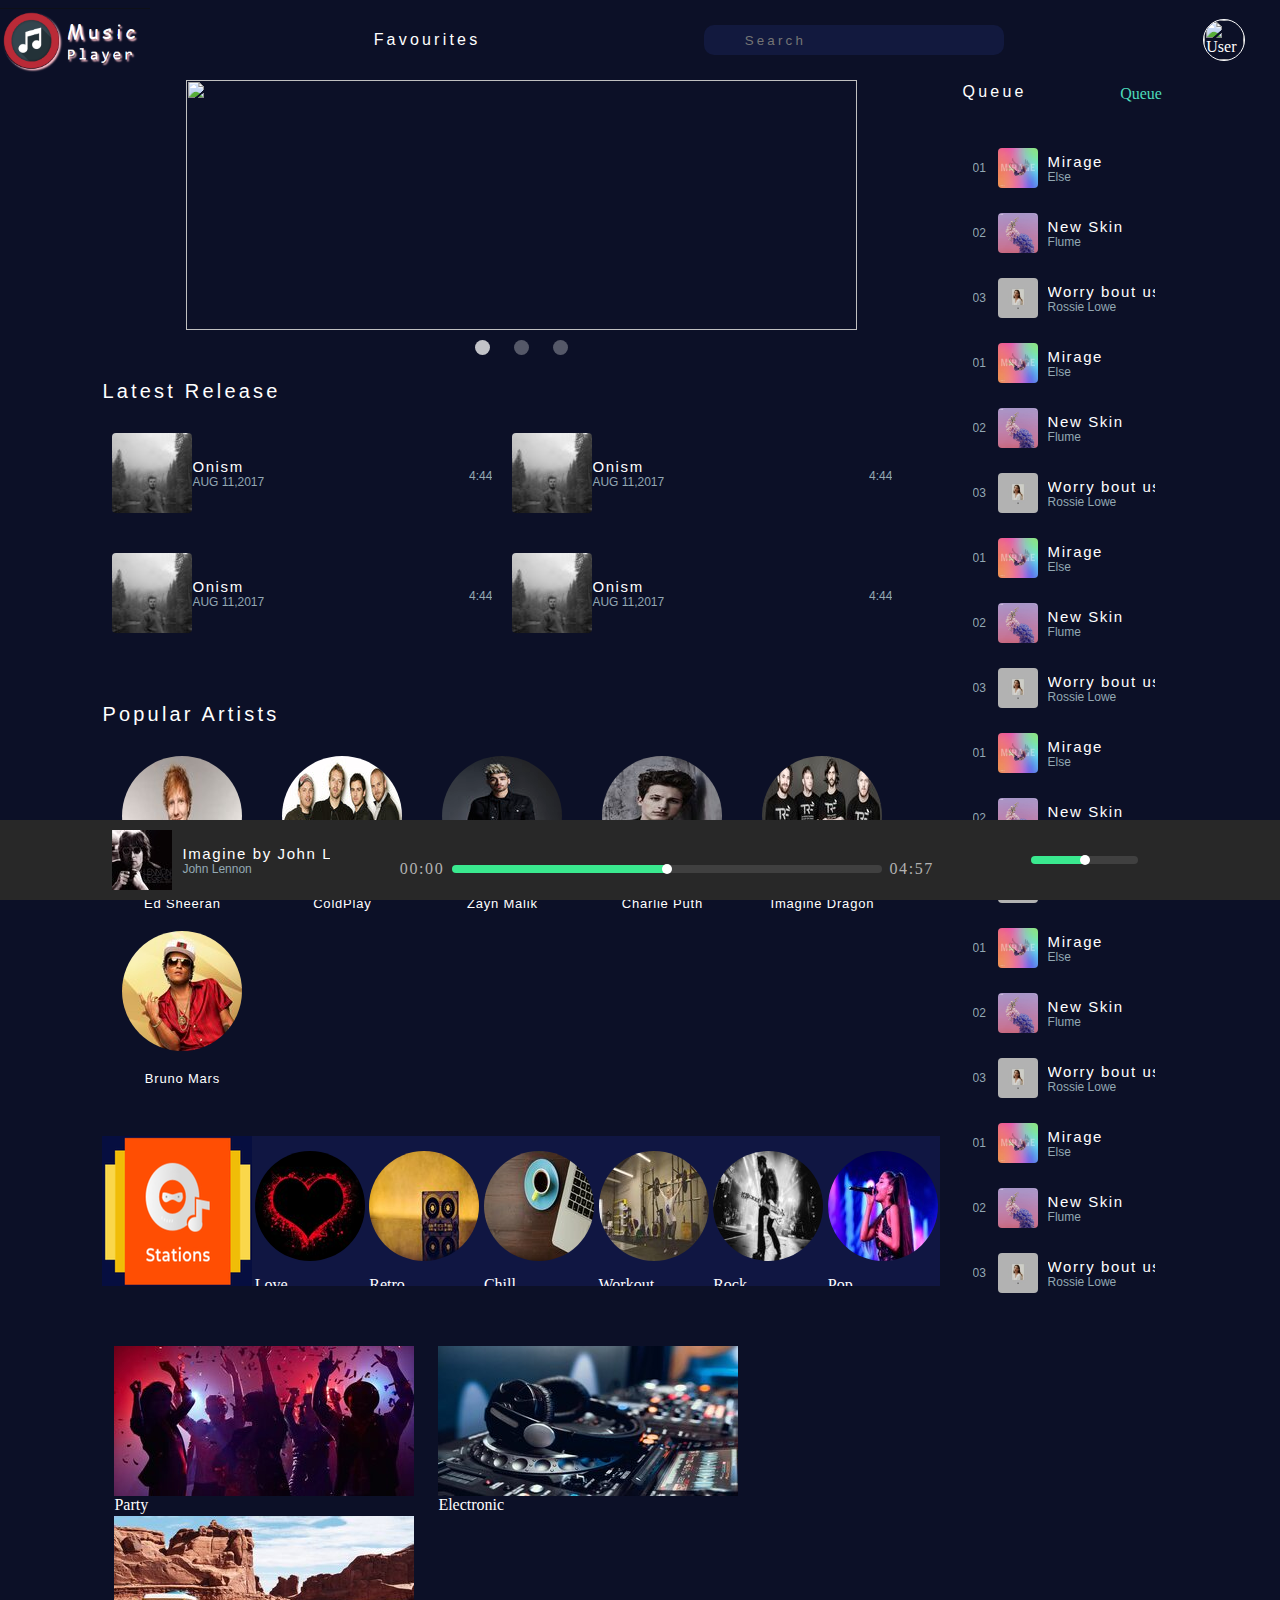
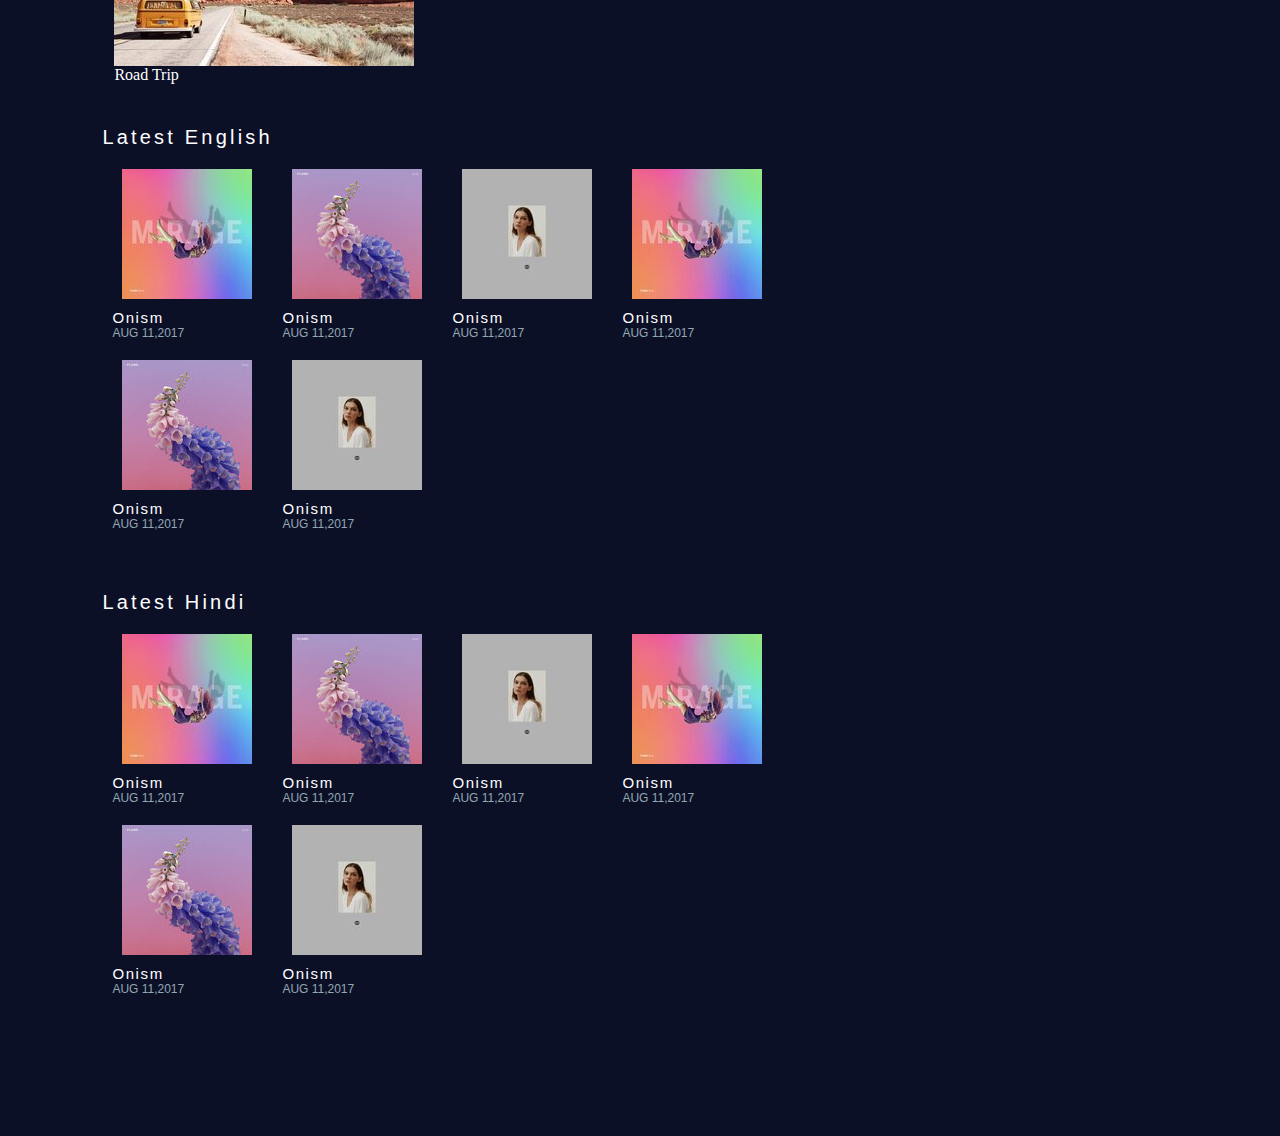
==== commit f526bd26: "add link to main page" ====
--- a/index.html
+++ b/index.html
@@ -12,7 +12,9 @@
 <body>
 	<header class="body__header">
 		<div class="website__logo__container">
+			<a href="#">
 			<img alt="website logo" src="images/header_section/main-icon.png" class="website__logo image__contain">
+			</a>
 		</div>
 		<div><span class="font-sans-serif letter-spacing-zero-two-rem">Favourites</span></div>
 		<div class="search__bar__notification__bell__user__image__container">
@@ -81,8 +83,9 @@
 				<ul class = "horizontal__list">
 					<li class = "list__item">
 						<div class="latest_release__track__container">
-							<div class="latest__track__logo__container">
+							<div class="lates__release__track__logo__container">
 								<img alt="" src="images/latest_release/onism.jpg" class="latest__track__logo">
+								<div class="shadow__and__play__icon__container"><i class="fas fa-play"></i></div>
 							</div>
 							<div class="track__detail">
 								<div class="track__name">Onism</div>
@@ -110,8 +113,9 @@
 					</li>
 					<li class = "list__item">
 						<div class="latest_release__track__container">
-							<div class="latest__track__logo__container">
+							<div class="lates__release__track__logo__container">
 								<img alt="" src="images/latest_release/onism.jpg" class="latest__track__logo">
+								<div class="shadow__and__play__icon__container"><i class="fas fa-play"></i></div>
 							</div>
 							<div class="track__detail">
 								<div class="track__name">Onism</div>
@@ -119,8 +123,8 @@
 							</div>
 							<div class="accordian__and__track__duration__container">
 								<div class="accordian">
-									<input type="checkbox" id="menu1">
-									<label for="menu1"><i class="fas fa-ellipsis-h color-grey"></i></label>
+									<input type="checkbox" id="menu">
+									<label for="menu"><i class="fas fa-ellipsis-h color-grey"></i></label>
 									<div class="accordian__content"> 
 										<a href="#"><i class="fas fa-play"></i> Play now</a>
 										<hr/>
@@ -139,8 +143,9 @@
 					</li>
 					<li class = "list__item">
 						<div class="latest_release__track__container">
-							<div class="latest__track__logo__container">
+							<div class="lates__release__track__logo__container">
 								<img alt="" src="images/latest_release/onism.jpg" class="latest__track__logo">
+								<div class="shadow__and__play__icon__container"><i class="fas fa-play"></i></div>
 							</div>
 							<div class="track__detail">
 								<div class="track__name">Onism</div>
@@ -148,8 +153,8 @@
 							</div>
 							<div class="accordian__and__track__duration__container">
 								<div class="accordian">
-									<input type="checkbox" id="menu2">
-									<label for="menu2"><i class="fas fa-ellipsis-h color-grey"></i></label>
+									<input type="checkbox" id="menu">
+									<label for="menu"><i class="fas fa-ellipsis-h color-grey"></i></label>
 									<div class="accordian__content"> 
 										<a href="#"><i class="fas fa-play"></i> Play now</a>
 										<hr/>
@@ -168,8 +173,9 @@
 					</li>
 					<li class = "list__item">
 						<div class="latest_release__track__container">
-							<div class="latest__track__logo__container">
+							<div class="lates__release__track__logo__container">
 								<img alt="" src="images/latest_release/onism.jpg" class="latest__track__logo">
+								<div class="shadow__and__play__icon__container"><i class="fas fa-play"></i></div>
 							</div>
 							<div class="track__detail">
 								<div class="track__name">Onism</div>
@@ -177,8 +183,8 @@
 							</div>
 							<div class="accordian__and__track__duration__container">
 								<div class="accordian">
-									<input type="checkbox" id="menu3">
-									<label for="menu3"><i class="fas fa-ellipsis-h color-grey"></i></label>
+									<input type="checkbox" id="menu">
+									<label for="menu"><i class="fas fa-ellipsis-h color-grey"></i></label>
 									<div class="accordian__content"> 
 										<a href="#"><i class="fas fa-play"></i> Play now</a>
 										<hr/>
@@ -206,37 +212,67 @@
 				<ul class="horizontal__list">
 					<li class="list__item">
 						<div class="artist">
+							<a href="pages/ed_sheeran.html">
+							<div class="artist__logo__container">
 							<img alt="" src="images/popular_artist/ed_sheeran.jpg" class="artist__logo"/>
+							<div class="shadow__and__play__icon__container"><i class="fas fa-play"></i></div>
+							</div>
+							</a>
 							<span class="artist__name">Ed Sheeran</span>
 						</div>
 					</li>
 					<li class="list__item">
 						<div class="artist">
+							<a href="pages/coldplay.html">
+							<div class="artist__logo__container">
 							<img alt="" src="images/popular_artist/coldplay.jpg" class="artist__logo"/>
+							<div class="shadow__and__play__icon__container"><i class="fas fa-play"></i></div>
+							</div>
+							</a>
 							<span class="artist__name">ColdPlay</span>
 						</div>
 					</li>
 					<li class="list__item">
 						<div class="artist">
+							<a href="pages/zayn_malik.html">
+							<div class="artist__logo__container">
 							<img alt="" src="images/popular_artist/zyan_malik.jpg" class="artist__logo"/>
+							<div class="shadow__and__play__icon__container"><i class="fas fa-play"></i></div>
+							</div>
+							</a>
 							<span class="artist__name">Zayn Malik</span>
 						</div>
 					</li>
 					<li class="list__item">
 						<div class="artist">
+							<a href="pages/charlie_puth.html">
+							<div class="artist__logo__container">
 							<img alt="" src="images/popular_artist/charlie_puth.jpg" class="artist__logo"/>
+							<div class="shadow__and__play__icon__container"><i class="fas fa-play"></i></div>
+							</div>
+							</a>
 							<span class="artist__name">Charlie Puth</span>
 						</div>
 					</li>
 					<li class="list__item">
 						<div class="artist">
+							<a href="pages/imagine_dragon.html">
+							<div class="artist__logo__container">
 							<img alt="" src="images/popular_artist/imagine-dragons.jpg" class="artist__logo"/>
+							<div class="shadow__and__play__icon__container"><i class="fas fa-play"></i></div>
+							</div>
+							</a>
 							<span class="artist__name">Imagine Dragon</span>
 						</div>
 					</li>
 					<li class="list__item">
 						<div class="artist">
+							<a href="pages/bruno_mars.html">
+							<div class="artist__logo__container">
 							<img alt="" src="images/popular_artist/bruno_mars.jpg" class="artist__logo"/>
+							<div class="shadow__and__play__icon__container"><i class="fas fa-play"></i></div>
+							</div>
+							</a>
 							<span class="artist__name">Bruno Mars</span>
 						</div>
 					</li>
@@ -252,31 +288,37 @@
 					<li class="list__item">
 						<div class="station">
 							<img alt="" src="images/music_station/love.jpg" class="station__logo">
+							<div class="shadow__and__play__icon__container">Love</div>
 						</div>
 					</li>
 					<li class="list__item">
 						<div class="station">
 							<img alt="" src="images/music_station/retro.jpg" class="station__logo">
+							<div class="shadow__and__play__icon__container">Retro</div>
 						</div>
 					</li>	
 					<li class="list__item">
 						<div class="station">
 							<img alt="" src="images/music_station/chill.jpg" class="station__logo">
+							<div class="shadow__and__play__icon__container">Chill</div>
 						</div>
 					</li>
 					<li class="list__item">
 						<div class="station">
 							<img alt="" src="images/music_station/workout.jpg" class="station__logo">
+							<div class="shadow__and__play__icon__container">Workout</div>
 						</div>
 					</li>
 					<li class="list__item">
 						<div class="station">
 							<img alt="" src="images/music_station/rock.jpg" class="station__logo">
+							<div class="shadow__and__play__icon__container">Rock</div>
 						</div>
 					</li>
 					<li class="list__item">
 						<div class="station">
 							<img alt="" src="images/music_station/pop.jpg" class="station__logo">
+							<div class="shadow__and__play__icon__container">Pop</div>
 						</div>
 					</li>
 				</ul>
@@ -287,17 +329,26 @@
 				<ul class="horizontal__list">
 					<li class="list__item"> 
 						<div class="occasion">
-							<img alt="" src="images/occasion/party.jpg">
+							<div class="occasion__logo__container">
+							<img alt="" src="images/occasion/party.jpg" class="occasion__logo">
+							<div class="shadow__and__play__icon__container">Party</div>
+							</div>
 						</div>
 					</li>
 					<li class="list__item"> 
 						<div class="occasion">
-							<img alt="" src="images/occasion/electronic.jpg">
+							<div class="occasion__logo__container">
+							<img alt="" src="images/occasion/electronic.jpg" class="occasion__logo">
+							<div class="shadow__and__play__icon__container">Electronic</div>
+							</div>
 						</div>
 					</li>
 					<li class="list__item"> 
 						<div class="occasion">
-							<img alt="" src="images/occasion/road_trip.jpg">
+							<div class="occasion__logo__container">
+							<img alt="" src="images/occasion/road_trip.jpg" class="occasion__logo">
+							<div class="shadow__and__play__icon__container">Road Trip</div>
+							</div>
 						</div>
 					</li>
 				</ul>
@@ -311,52 +362,70 @@
 				<ul class="horizontal__list">
 					<li class="list__item">
 						<div class="track">
+							<div class="latest__track__logo__container">
 							<img alt="" src="images/song_list/mirage-icon.jpg" class="track__logo__130X130">
-							<div class="track__detail">
-								<span class="track__name">Onism</span>
-								<span class="track__singer">AUG 11,2017</span>
-							</div>
-						</div>
-					</li>
-					<li class="list__item">
-						<div class="track">
+							<div class="shadow__and__play__icon__container"><i class="fas fa-play"></i></div>
+							</div>
+							<div class="track__detail">
+								<span class="track__name">Onism</span>
+								<span class="track__singer">AUG 11,2017</span>
+							</div>
+						</div>
+					</li>
+					<li class="list__item">
+						<div class="track">
+							<div class="latest__track__logo__container">
 							<img alt="" src="images/song_list/new-skin.jpg" class="track__logo__130X130">
-							<div class="track__detail">
-								<span class="track__name">Onism</span>
-								<span class="track__singer">AUG 11,2017</span>
-							</div>
-						</div>
-					</li>
-					<li class="list__item">
-						<div class="track">
+							<div class="shadow__and__play__icon__container"><i class="fas fa-play"></i></div>
+							</div>
+							<div class="track__detail">
+								<span class="track__name">Onism</span>
+								<span class="track__singer">AUG 11,2017</span>
+							</div>
+						</div>
+					</li>
+					<li class="list__item">
+						<div class="track">
+							<div class="latest__track__logo__container">
 							<img alt="" src="images/song_list/worry-bout-us.jpg" class="track__logo__130X130">
-							<div class="track__detail">
-								<span class="track__name">Onism</span>
-								<span class="track__singer">AUG 11,2017</span>
-							</div>
-						</div>
-					</li>
-					<li class="list__item">
-						<div class="track">
+							<div class="shadow__and__play__icon__container"><i class="fas fa-play"></i></div>
+							</div>
+							<div class="track__detail">
+								<span class="track__name">Onism</span>
+								<span class="track__singer">AUG 11,2017</span>
+							</div>
+						</div>
+					</li>
+					<li class="list__item">
+						<div class="track">
+							<div class="latest__track__logo__container">
 							<img alt="" src="images/song_list/mirage-icon.jpg" class="track__logo__130X130">
-							<div class="track__detail">
-								<span class="track__name">Onism</span>
-								<span class="track__singer">AUG 11,2017</span>
-							</div>
-						</div>
-					</li>
-					<li class="list__item">
-						<div class="track">
+							<div class="shadow__and__play__icon__container"><i class="fas fa-play"></i></div>
+							</div>
+							<div class="track__detail">
+								<span class="track__name">Onism</span>
+								<span class="track__singer">AUG 11,2017</span>
+							</div>
+						</div>
+					</li>
+					<li class="list__item">
+						<div class="track">
+							<div class="latest__track__logo__container">
 							<img alt="" src="images/song_list/new-skin.jpg" class="track__logo__130X130">
-							<div class="track__detail">
-								<span class="track__name">Onism</span>
-								<span class="track__singer">AUG 11,2017</span>
-							</div>
-						</div>
-					</li>
-					<li class="list__item">
-						<div class="track">
+							<div class="shadow__and__play__icon__container"><i class="fas fa-play"></i></div>
+							</div>
+							<div class="track__detail">
+								<span class="track__name">Onism</span>
+								<span class="track__singer">AUG 11,2017</span>
+							</div>
+						</div>
+					</li>
+					<li class="list__item">
+						<div class="track">
+							<div class="latest__track__logo__container">
 							<img alt="" src="images/song_list/worry-bout-us.jpg" class="track__logo__130X130">
+							<div class="shadow__and__play__icon__container"><i class="fas fa-play"></i></div>
+							</div>
 							<div class="track__detail">
 								<span class="track__name">Onism</span>
 								<span class="track__singer">AUG 11,2017</span>
@@ -374,59 +443,77 @@
 				<ul class="horizontal__list">
 					<li class="list__item">
 						<div class="track">
+							<div class="latest__track__logo__container">
 							<img alt="" src="images/song_list/mirage-icon.jpg" class="track__logo__130X130">
-							<div class="track__detail">
-								<span class="track__name">Onism</span>
-								<span class="track__singer">AUG 11,2017</span>
-							</div>
-						</div>
-					</li>
-					<li class="list__item">
-						<div class="track">
+							<div class="shadow__and__play__icon__container"><i class="fas fa-play"></i></div>
+							</div>
+							<div class="track__detail">
+								<span class="track__name">Onism</span>
+								<span class="track__singer">AUG 11,2017</span>
+							</div>
+						</div>
+					</li>
+					<li class="list__item">
+						<div class="track">
+							<div class="latest__track__logo__container">
 							<img alt="" src="images/song_list/new-skin.jpg" class="track__logo__130X130">
-							<div class="track__detail">
-								<span class="track__name">Onism</span>
-								<span class="track__singer">AUG 11,2017</span>
-							</div>
-						</div>
-					</li>
-					<li class="list__item">
-						<div class="track">
+							<div class="shadow__and__play__icon__container"><i class="fas fa-play"></i></div>
+							</div>
+							<div class="track__detail">
+								<span class="track__name">Onism</span>
+								<span class="track__singer">AUG 11,2017</span>
+							</div>
+						</div>
+					</li>
+					<li class="list__item">
+						<div class="track">
+							<div class="latest__track__logo__container">
 							<img alt="" src="images/song_list/worry-bout-us.jpg" class="track__logo__130X130">
-							<div class="track__detail">
-								<span class="track__name">Onism</span>
-								<span class="track__singer">AUG 11,2017</span>
-							</div>
-						</div>
-					</li>
-					<li class="list__item">
-						<div class="track">
+							<div class="shadow__and__play__icon__container"><i class="fas fa-play"></i></div>
+							</div>
+							<div class="track__detail">
+								<span class="track__name">Onism</span>
+								<span class="track__singer">AUG 11,2017</span>
+							</div>
+						</div>
+					</li>
+					<li class="list__item">
+						<div class="track">
+							<div class="latest__track__logo__container">
 							<img alt="" src="images/song_list/mirage-icon.jpg" class="track__logo__130X130">
-							<div class="track__detail">
-								<span class="track__name">Onism</span>
-								<span class="track__singer">AUG 11,2017</span>
-							</div>
-						</div>
-					</li>
-					<li class="list__item">
-						<div class="track">
+							<div class="shadow__and__play__icon__container"><i class="fas fa-play"></i></div>
+							</div>
+							<div class="track__detail">
+								<span class="track__name">Onism</span>
+								<span class="track__singer">AUG 11,2017</span>
+							</div>
+						</div>
+					</li>
+					<li class="list__item">
+						<div class="track">
+							<div class="latest__track__logo__container">
 							<img alt="" src="images/song_list/new-skin.jpg" class="track__logo__130X130">
-							<div class="track__detail">
-								<span class="track__name">Onism</span>
-								<span class="track__singer">AUG 11,2017</span>
-							</div>
-						</div>
-					</li>
-					<li class="list__item">
-						<div class="track">
+							<div class="shadow__and__play__icon__container"><i class="fas fa-play"></i></div>
+							</div>
+							<div class="track__detail">
+								<span class="track__name">Onism</span>
+								<span class="track__singer">AUG 11,2017</span>
+							</div>
+						</div>
+					</li>
+					<li class="list__item">
+						<div class="track">
+							<div class="latest__track__logo__container">
 							<img alt="" src="images/song_list/worry-bout-us.jpg" class="track__logo__130X130">
-							<div class="track__detail">
-								<span class="track__name">Onism</span>
-								<span class="track__singer">AUG 11,2017</span>
-							</div>
-						</div>
-					</li>
-				</ul>			
+							<div class="shadow__and__play__icon__container"><i class="fas fa-play"></i></div>
+							</div>
+							<div class="track__detail">
+								<span class="track__name">Onism</span>
+								<span class="track__singer">AUG 11,2017</span>
+							</div>
+						</div>
+					</li>
+				</ul>		
 			</section>
 		</main>
 		<!--Queue List-->
@@ -450,7 +537,10 @@
 					<li class="queue__element">
 						<div class="queue__track">
 							<span class="track__number">01</span>
+							<div class="queue__track__logo__conatiner">
 							<img alt="" src="images/song_list/mirage-icon.jpg" class="track__logo">
+							<div class="shadow__and__play__icon__container"><i class="fas fa-play"></i></div>
+							</div>
 							<div class="track__detail">
 								<span class="track__name">Mirage</span>
 								<span class="track__singer">Else</span>
@@ -461,7 +551,10 @@
 					<li class="queue__element">
 						<div class="queue__track">
 							<span class="track__number">02</span>
+							<div class="queue__track__logo__conatiner">
 							<img alt="" src="images/song_list/new-skin.jpg" class="track__logo">
+							<div class="shadow__and__play__icon__container"><i class="fas fa-play"></i></div>
+							</div>
 							<div class="track__detail">
 								<span class="track__name">New Skin</span>
 								<span class="track__singer">Flume</span>
@@ -472,7 +565,10 @@
 					<li class="queue__element">
 						<div class="queue__track">
 							<span class="track__number">03</span>
+							<div class="queue__track__logo__conatiner">
 							<img alt="" src="images/song_list/worry-bout-us.jpg" class="track__logo">
+							<div class="shadow__and__play__icon__container"><i class="fas fa-play"></i></div>
+							</div>
 							<div class="track__detail">
 								<span class="track__name">Worry bout us</span>
 								<span class="track__singer">Rossie Lowe</span>
@@ -480,10 +576,13 @@
 							<button class="color-grey"><i class="far fa-heart"></i></button>
 						</div>
 					</li>
-					<li class="queue__element">
+										<li class="queue__element">
 						<div class="queue__track">
 							<span class="track__number">01</span>
+							<div class="queue__track__logo__conatiner">
 							<img alt="" src="images/song_list/mirage-icon.jpg" class="track__logo">
+							<div class="shadow__and__play__icon__container"><i class="fas fa-play"></i></div>
+							</div>
 							<div class="track__detail">
 								<span class="track__name">Mirage</span>
 								<span class="track__singer">Else</span>
@@ -494,7 +593,10 @@
 					<li class="queue__element">
 						<div class="queue__track">
 							<span class="track__number">02</span>
+							<div class="queue__track__logo__conatiner">
 							<img alt="" src="images/song_list/new-skin.jpg" class="track__logo">
+							<div class="shadow__and__play__icon__container"><i class="fas fa-play"></i></div>
+							</div>
 							<div class="track__detail">
 								<span class="track__name">New Skin</span>
 								<span class="track__singer">Flume</span>
@@ -505,7 +607,10 @@
 					<li class="queue__element">
 						<div class="queue__track">
 							<span class="track__number">03</span>
+							<div class="queue__track__logo__conatiner">
 							<img alt="" src="images/song_list/worry-bout-us.jpg" class="track__logo">
+							<div class="shadow__and__play__icon__container"><i class="fas fa-play"></i></div>
+							</div>
 							<div class="track__detail">
 								<span class="track__name">Worry bout us</span>
 								<span class="track__singer">Rossie Lowe</span>
@@ -513,10 +618,13 @@
 							<button class="color-grey"><i class="far fa-heart"></i></button>
 						</div>
 					</li>
-					<li class="queue__element">
+										<li class="queue__element">
 						<div class="queue__track">
 							<span class="track__number">01</span>
+							<div class="queue__track__logo__conatiner">
 							<img alt="" src="images/song_list/mirage-icon.jpg" class="track__logo">
+							<div class="shadow__and__play__icon__container"><i class="fas fa-play"></i></div>
+							</div>
 							<div class="track__detail">
 								<span class="track__name">Mirage</span>
 								<span class="track__singer">Else</span>
@@ -527,7 +635,10 @@
 					<li class="queue__element">
 						<div class="queue__track">
 							<span class="track__number">02</span>
+							<div class="queue__track__logo__conatiner">
 							<img alt="" src="images/song_list/new-skin.jpg" class="track__logo">
+							<div class="shadow__and__play__icon__container"><i class="fas fa-play"></i></div>
+							</div>
 							<div class="track__detail">
 								<span class="track__name">New Skin</span>
 								<span class="track__singer">Flume</span>
@@ -538,7 +649,10 @@
 					<li class="queue__element">
 						<div class="queue__track">
 							<span class="track__number">03</span>
+							<div class="queue__track__logo__conatiner">
 							<img alt="" src="images/song_list/worry-bout-us.jpg" class="track__logo">
+							<div class="shadow__and__play__icon__container"><i class="fas fa-play"></i></div>
+							</div>
 							<div class="track__detail">
 								<span class="track__name">Worry bout us</span>
 								<span class="track__singer">Rossie Lowe</span>
@@ -546,10 +660,13 @@
 							<button class="color-grey"><i class="far fa-heart"></i></button>
 						</div>
 					</li>
-					<li class="queue__element">
+										<li class="queue__element">
 						<div class="queue__track">
 							<span class="track__number">01</span>
+							<div class="queue__track__logo__conatiner">
 							<img alt="" src="images/song_list/mirage-icon.jpg" class="track__logo">
+							<div class="shadow__and__play__icon__container"><i class="fas fa-play"></i></div>
+							</div>
 							<div class="track__detail">
 								<span class="track__name">Mirage</span>
 								<span class="track__singer">Else</span>
@@ -560,7 +677,10 @@
 					<li class="queue__element">
 						<div class="queue__track">
 							<span class="track__number">02</span>
+							<div class="queue__track__logo__conatiner">
 							<img alt="" src="images/song_list/new-skin.jpg" class="track__logo">
+							<div class="shadow__and__play__icon__container"><i class="fas fa-play"></i></div>
+							</div>
 							<div class="track__detail">
 								<span class="track__name">New Skin</span>
 								<span class="track__singer">Flume</span>
@@ -571,7 +691,94 @@
 					<li class="queue__element">
 						<div class="queue__track">
 							<span class="track__number">03</span>
+							<div class="queue__track__logo__conatiner">
 							<img alt="" src="images/song_list/worry-bout-us.jpg" class="track__logo">
+							<div class="shadow__and__play__icon__container"><i class="fas fa-play"></i></div>
+							</div>
+							<div class="track__detail">
+								<span class="track__name">Worry bout us</span>
+								<span class="track__singer">Rossie Lowe</span>
+							</div>
+							<button class="color-grey"><i class="far fa-heart"></i></button>
+						</div>
+					</li>
+										<li class="queue__element">
+						<div class="queue__track">
+							<span class="track__number">01</span>
+							<div class="queue__track__logo__conatiner">
+							<img alt="" src="images/song_list/mirage-icon.jpg" class="track__logo">
+							<div class="shadow__and__play__icon__container"><i class="fas fa-play"></i></div>
+							</div>
+							<div class="track__detail">
+								<span class="track__name">Mirage</span>
+								<span class="track__singer">Else</span>
+							</div>
+							<button class="color-grey"><i class="far fa-heart"></i></button>
+						</div>
+					</li>
+					<li class="queue__element">
+						<div class="queue__track">
+							<span class="track__number">02</span>
+							<div class="queue__track__logo__conatiner">
+							<img alt="" src="images/song_list/new-skin.jpg" class="track__logo">
+							<div class="shadow__and__play__icon__container"><i class="fas fa-play"></i></div>
+							</div>
+							<div class="track__detail">
+								<span class="track__name">New Skin</span>
+								<span class="track__singer">Flume</span>
+							</div>
+							<button class="color-grey"><i class="far fa-heart"></i></button>
+						</div>
+					</li>
+					<li class="queue__element">
+						<div class="queue__track">
+							<span class="track__number">03</span>
+							<div class="queue__track__logo__conatiner">
+							<img alt="" src="images/song_list/worry-bout-us.jpg" class="track__logo">
+							<div class="shadow__and__play__icon__container"><i class="fas fa-play"></i></div>
+							</div>
+							<div class="track__detail">
+								<span class="track__name">Worry bout us</span>
+								<span class="track__singer">Rossie Lowe</span>
+							</div>
+							<button class="color-grey"><i class="far fa-heart"></i></button>
+						</div>
+					</li>
+										<li class="queue__element">
+						<div class="queue__track">
+							<span class="track__number">01</span>
+							<div class="queue__track__logo__conatiner">
+							<img alt="" src="images/song_list/mirage-icon.jpg" class="track__logo">
+							<div class="shadow__and__play__icon__container"><i class="fas fa-play"></i></div>
+							</div>
+							<div class="track__detail">
+								<span class="track__name">Mirage</span>
+								<span class="track__singer">Else</span>
+							</div>
+							<button class="color-grey"><i class="far fa-heart"></i></button>
+						</div>
+					</li>
+					<li class="queue__element">
+						<div class="queue__track">
+							<span class="track__number">02</span>
+							<div class="queue__track__logo__conatiner">
+							<img alt="" src="images/song_list/new-skin.jpg" class="track__logo">
+							<div class="shadow__and__play__icon__container"><i class="fas fa-play"></i></div>
+							</div>
+							<div class="track__detail">
+								<span class="track__name">New Skin</span>
+								<span class="track__singer">Flume</span>
+							</div>
+							<button class="color-grey"><i class="far fa-heart"></i></button>
+						</div>
+					</li>
+					<li class="queue__element">
+						<div class="queue__track">
+							<span class="track__number">03</span>
+							<div class="queue__track__logo__conatiner">
+							<img alt="" src="images/song_list/worry-bout-us.jpg" class="track__logo">
+							<div class="shadow__and__play__icon__container"><i class="fas fa-play"></i></div>
+							</div>
 							<div class="track__detail">
 								<span class="track__name">Worry bout us</span>
 								<span class="track__singer">Rossie Lowe</span>
--- a/styles/layout.css
+++ b/styles/layout.css
@@ -286,7 +286,7 @@
     white-space: nowrap;
 }
 
-.track__singer, .track__duration, .track__date{
+.track__singer, .track__duration, .track__date, .track__genre{
     display: block;
     font-family: sans-serif;
     font-size: 12px;
@@ -475,3 +475,253 @@
     font-size: 30px;
     margin:0px 10px;
 }
+
+
+/*-------|| Artist Card --------*/
+
+.card{
+    width: 100%;
+    height: 300px;
+    background-color: #141b41;
+    display: flex;
+    overflow: hidden;
+}
+
+.card__logo__container{
+    width: 300px;
+    height: 300px;
+}
+
+.logo{
+    height: 100%;
+    width: 100%;
+    border-radius: 4px;
+    object-fit: cover;
+}
+
+.card__artist__detail__container{
+    width: 100%; /*----Since display is flex---*/
+    display: flex;
+    justify-content: space-between;
+}
+
+.card__artist__name{
+    font-family: sans-serif;
+    font-size: 30px;
+    letter-spacing: 0.1rem;
+    margin: 10px;
+}
+
+.card__artist__locality, .follower__container{
+    font-family: sans-serif;
+    font-size: 15px;
+    letter-spacing: 0.05rem;
+    color: #b1b3c0;
+    margin: 10px;
+}
+
+
+.card__artist__description__container{
+    width: 100%;
+    height: 30%;
+    overflow: hidden;
+}
+
+.card__artist__description{
+    text-align: justify;
+    overflow: hidden;
+    font-family: sans-serif;
+    font-size: 14px;
+    color: #b1b3c0;
+    margin: 10px;
+}
+
+.playall__Follow__button__container{
+    display: flex;
+}
+
+.playall__button{
+    background: linear-gradient(90deg, #3b25b1, #c248df);
+    width: 150px;
+    height: 35px;
+    margin: 10px;
+    display: flex;
+    justify-content: center;
+    text-align: center;
+}
+
+
+.number__of__tracks__and__number__of__albums__container{
+    margin: 10px;
+    font-family: sans-serif;
+    font-size: 10px;
+    text-align: center;
+}
+
+.follow__button{
+    width: 150px;
+    height: 35px;
+    margin: 10px;
+}
+
+
+/*----------List in main section----------*/
+
+.track__list{
+    width: 100%;
+}
+
+.track__list .queue__element{
+    height: 60px;
+    margin: 10px 0px;
+}
+
+.track__card__container{
+    width: 100%;
+    height: 100%;
+    background-color: #1a1e33;
+    display: flex;
+    align-items: center;
+    position: relative;
+}
+
+.track__card__number{
+    margin: 10px;
+    color: #91a5b1;
+}
+
+.track__card__logo__container{
+    width: 50px;
+    height: 50px;
+    margin: 10px;
+}
+
+.track__card__logo{
+    width: 100%;
+    height: 100%;
+    object-fit: contain;
+}
+
+.track__card__detail__container{
+    height: 100%;
+    width: 40%;
+    display: flex;
+    justify-content: space-between;
+    align-items: center;
+}
+
+.track__card__detail__container .track__duration{
+    width: 30px;
+}
+
+.track__card__detail__container .track__detail{
+    width: 60%;
+}
+
+.track__card__icon__container{
+    position: absolute;
+    right: 0px;
+    margin: 0px 10px;
+}
+
+.track__card__icon__container button{
+    color: #91a5b1;
+}
+
+
+/*----Aside section vertical list------*/
+
+.similar__artist__list__container, .recently__played__list__container{
+    width: 100%;
+    padding: 20px 0px;
+}
+
+.aside__section__header{
+    width: 100%;
+    display: flex;
+    justify-content: space-between;
+}
+
+.aside__section__header .heading{
+    font-family: sans-serif;
+    font-size: 25px;
+}
+
+.view__all{
+    display: flex;
+    align-items: flex-end;
+}
+
+
+.similar__artist__container{
+    width: 100%;
+    display: flex;
+    align-items: center;
+    margin: 10px 0px;
+    height: 80px;
+    position: relative;
+}
+
+.similar__artist__logo__container{
+    margin: 10px;
+    width: 40px;
+    height: 40px;
+}
+
+.similar__artist__logo{
+    width: 100%;
+    height: 100%;
+    min-width: 40px;
+}
+
+.similar__artist__container .track__detail{
+    width: 55%;
+}
+
+.similar__artist__accordian__and__track__duration__container{
+    position: absolute;
+    right: 0px;
+}
+
+/*-----Recently played container----*/
+
+.recently__played__container{
+    width: 100%;
+    display: flex;
+    align-items: center;
+    margin: 10px 0px;
+    height: 80px;
+    position: relative;
+}
+
+.recently__played__track__number{
+    width: 15px;
+    color: #93a8b3;
+    font-size: 12px;
+    font-family: sans-serif;
+}
+
+.recently__played__logo__container{
+    margin: 10px;
+    width: 40px;
+    height: 40px;
+}
+
+.recently__played__logo{
+    width: 100%;
+    height: 100%;
+    min-width: 40px;
+}
+
+.recently__played__container .track__detail{
+    width: 55%;
+}
+
+.recently__played__icon__container{
+    position: absolute;
+    right: 0px;
+}
+
+.recently__played__icon__container button{
+    color: #91a5b1;
+}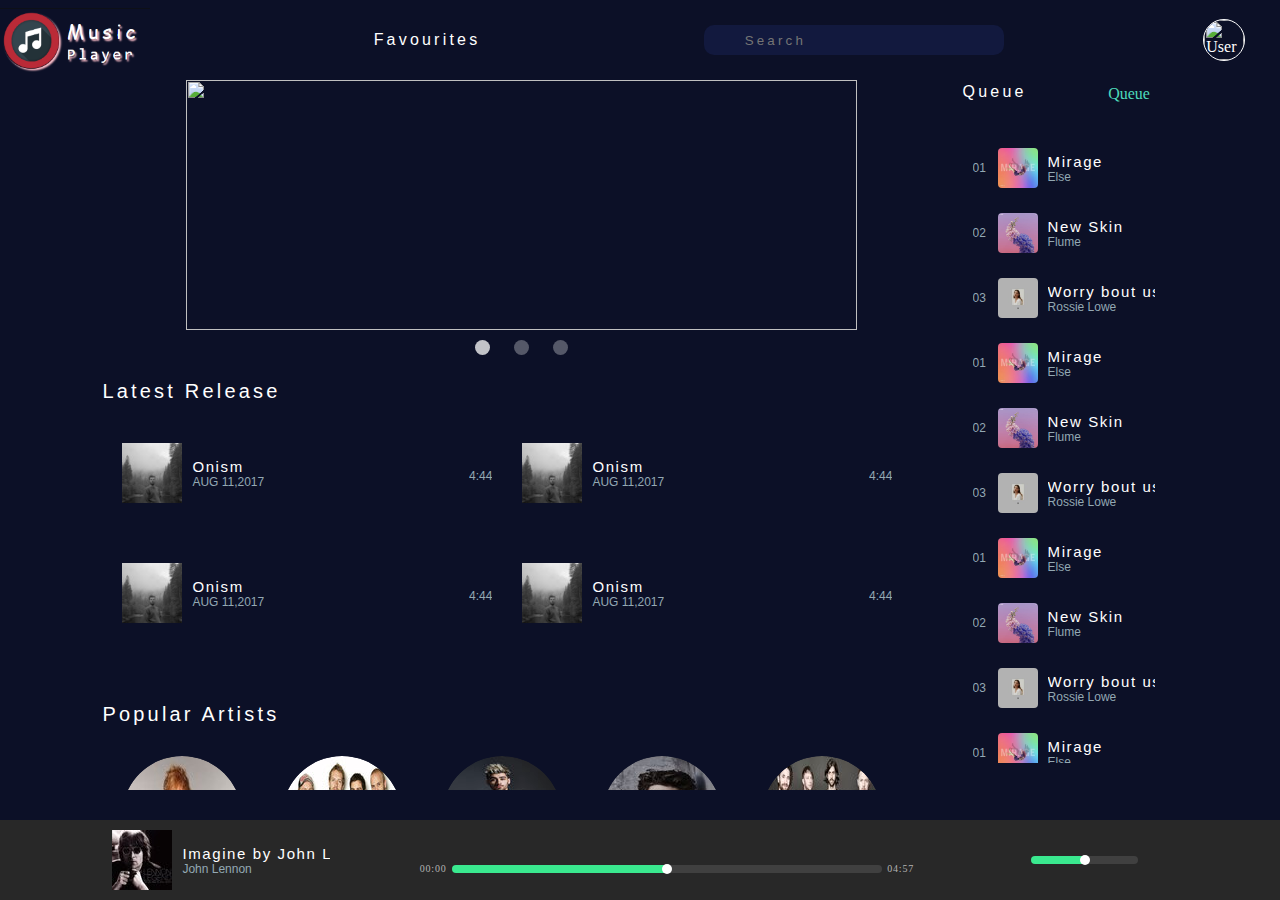
==== commit 1fc9ef77: "add media queries" ====
--- a/index.html
+++ b/index.html
@@ -3,11 +3,12 @@
 	<link rel="stylesheet" type="text/css" href="styles/layout.css">
 	<link rel="stylesheet" type="text/css" href="styles/form.css">
 	<link rel="stylesheet" type="text/css" href="styles/corousel.css">
-	<link rel="stylesheet" type="text/css" href="styles/typography.css">
+<!-- 	<link rel="stylesheet" type="text/css" href="styles/typography.css"> -->
 	<link rel="stylesheet" type="text/css" href="styles/accordian.css">
 	<script src="https://kit.fontawesome.com/7e5368e77b.js" crossorigin="anonymous"></script>
 	<title>Music Player</title>
 	<link rel="icon" type="image/x-icon" href="images/title/favicon.ico">
+	<meta name="viewport" content="width=device-width, initial-scale=1">
 </head>
 <body>
 	<header class="body__header">
@@ -16,7 +17,7 @@
 			<img alt="website logo" src="images/header_section/main-icon.png" class="website__logo image__contain">
 			</a>
 		</div>
-		<div><span class="font-sans-serif letter-spacing-zero-two-rem">Favourites</span></div>
+		<div class="favourites"><span class="font-sans-serif letter-spacing-zero-two-rem">Favourites</span></div>
 		<div class="search__bar__notification__bell__user__image__container">
 			<!--Search Bar-->
 			<div class="search-bar">
@@ -524,7 +525,7 @@
 				</span>
 				<div class="accordian">
 					<input type="checkbox" id="queue">
-					<label for="queue">Queue<span></span></label>
+					<label for="queue">Queue&ensp;&nbsp;<span></span></label>
 					<div class="accordian__content"> 
 						<a href="#"><span>Playlist</span></a>
 						<hr/>
--- a/styles/layout.css
+++ b/styles/layout.css
@@ -62,6 +62,18 @@
     box-shadow: 1px 1px 10px 2px lightgrey;
 }
 
+@media (max-width:800px){
+    .search-bar{
+        display: none;
+    }
+    .favourites{
+        display: none;
+    }
+    .search__bar__notification__bell__user__image__container{
+        width: 10%;
+    }
+}
+
 /*-----[Main Section and Aside Section]-------*/
 
 .main__section__aside__section__container{
@@ -76,12 +88,38 @@
 
 .main{
     width: 78%;
+    overflow-y: scroll;
+    height: 70vh;
 }
 
 .aside{
     width: 20%;    
     float:right;
 }
+
+@media (max-width:1200px){
+   .main__section__aside__section__container{
+        margin:0;
+    } 
+}
+
+
+@media (max-width:800px){
+   .main__section__aside__section__container{
+        margin:0;
+    } 
+
+    .main{
+        width: 100%;
+        height: auto;
+    }
+
+    .aside{
+        width: 80%;    
+        float:left;
+    }
+}
+
 
 /*-------- || section [For All Section]------*/
 
@@ -125,15 +163,41 @@
     position: relative;
 }
 
-.latest__track__logo__container{
-    margin: 10px;
+.lates__release__track__logo__container{
+    height: 60px;
+    width: 60px;
+    border-radius: 4px;
+    margin: 10px;
+    position: relative;
 }
 
 .latest__track__logo{
-    height: 80px;
-    width: 80px;
-    border-radius: 4px;
-}
+    width: 100%;
+    height: 100%;
+    object-fit: contain;
+}
+
+.shadow__and__play__icon__container{
+    width: 100%;
+    height: 100%;
+    z-index: 2;
+    position: absolute;
+    top: 0px;
+    left: 0px;
+    display: flex;
+    justify-content: center;
+    align-items: center;
+    background-color: rgba(255, 255, 255, 0.2);
+    opacity: 0;
+    transition: opacity 0.2s ease-in;
+    cursor: pointer;
+}
+
+.shadow__and__play__icon__container:hover{
+    opacity: 1;
+}
+
+
 .accordian__and__track__duration__container{
     position: absolute;
     right: 0px;
@@ -142,14 +206,26 @@
 
 /*------Section [Popular Artist section]------*/
 
-.artist__logo{
+.artist a:active, .artist a:hover, .artist a:visited, .artist a:link{
+    color: white;
+}
+
+.artist__logo__container{
     height: 120px;
     width: 120px;
     border-radius: 50%;
     margin: 20px;
-}
-
-/*------Section [Station]------*/
+    position: relative;
+    overflow: hidden;
+}
+
+.artist__logo{
+    width: 100%;
+    height: 100%;
+    border-radius: 50%;
+}
+
+/*------Section [Station list]------*/
 
 .station__list__container{
     position: relative;
@@ -164,7 +240,6 @@
     height: 150px;
     width: 82%;
     align-items: center;
-    justify-content: space-around;
     overflow: hidden;
     background-color: #101642;
 }
@@ -183,42 +258,89 @@
     object-fit: cover;
 }
 
+.station{
+    height: 120px;
+    width: 120px;
+    border-radius: 50%;
+    margin: 15px 0px 15px 15px;
+    overflow: hidden;
+    position: relative;
+}
+
 .station__logo{
-    height: 110px;
-    width: 110px;
+    width: 100%;
+    height: 100%
     border-radius: 50%;
-    margin: 15px 0px;
-}
-
-/*-------Occasion list------*/
+    object-fit: cover;
+}
+
+.station .shadow__and__play__icon__container{
+    opacity: 1;
+    color: white;
+    font-weight: 700;
+    font-family: sans-serif;
+    letter-spacing: 0.05rem;
+    background-color: rgba(255, 255, 255, 0.3);
+}
+
+/*-------Section [Occasion]------*/
 
 .occasion{
     height: 150px;
-    width: 300px;
+    /*width: 300px;*/
+    width: 95%;
     margin: 10px 12px;
-}
-
-.occasion img{
+    overflow: hidden;
+}
+
+.occasion__logo__container{
+    width: 100%;
+    height: 100%;
+    position: relative;
+    transition: transform 0.2s ease-in-out;
+}
+
+.occasion__logo__container:hover{
+    transform: scale(1.1);
+}
+
+.occasion .shadow__and__play__icon__container{
+    opacity: 1;
+    color: white;
+    font-weight: 700;
+    font-family: sans-serif;
+    letter-spacing: 0.05rem;
+    background-color: rgba(255, 255, 255, 0.2);
+}
+
+.occasion__logo{
     height: 100%;
     width: 100%;
     object-fit: cover;
 }
 
+
 /*------Latest English and Hindi Section-----*/
-
-.track__logo__130X130{
+.latest__track__logo__container{
     height: 130px;
     width: 130px;
+    position: relative;
+}
+
+.track__logo__130X130{
+    width: 100%;
+    height: 100%;
 }
 
 .track{
-    margin: 10px;
+    margin: 5px;
 }
 
 .track .track__detail{
-    margin: 10px 0px;
-    width: 100%;
-}
+    margin: 5px 10px;
+    width: 100%;
+}
+
 /*------ || aside section------*/
 
 .aside__header{
@@ -226,6 +348,15 @@
     justify-content: space-between;
     align-items: center;
     padding-bottom: 30px;
+}
+.queue__container{
+    overflow-y: scroll;
+    height: 70vh;
+}
+
+::-webkit-scrollbar {
+    width: 0px;
+    background: transparent;
 }
 
 .queue{
@@ -264,14 +395,23 @@
     min-width: 15px;
 }
 
-.track__logo{
+.queue__track__logo__conatiner{
     height: 40px;
     width: 40px;
     min-width: 40px;
     border-radius: 4px;
     overflow: hidden;
-}
+    position: relative;
+}
+
+.track__logo{
+    height: 100%;
+    width: 100%;
+}
+
+
 /*---Track detail can be used [again]--*/
+
 .track__detail{
     display: block;
 }
@@ -309,6 +449,13 @@
     justify-content: space-between;
     background-color: #282828;
     box-sizing: border-box;
+    z-index: 10;
+}
+
+@media (max-width:1200px){
+    footer{
+        padding: 0px;
+    }
 }
 
 /*----Music player detail box------*/
@@ -346,6 +493,16 @@
 .like__dislike__icon__container button{
     color: #b3b3b3;
 }
+
+@media (max-width:800px){
+    .track__detail__container{
+        width: auto;
+    }
+    .track__detail__container .track__detail, .like__dislike__icon__container{
+        display: none;
+    }
+}
+
 
 /*--Audio Player Container--*/
 
@@ -380,10 +537,24 @@
     margin: 10px 10px 0px 10px;
 }
 
+@media (max-width:800px){
+    .audio__player__container{
+        width: 85%;
+    }
+    .music__player__control__container{
+        width: 80%;
+    }
+}
+
+
+
 .slider__container span{
-    letter-spacing: 0.1rem;
-    color: #b3b3b3;
-}
+        font-size: 10px;
+        letter-spacing: 0.05rem;
+        color: #b3b3b3;
+}
+
+
 /*---Slider----*/
 
 .slider__container{
@@ -459,6 +630,13 @@
     border: 0px solid transparent;
 }
 
+@media (max-width:800px){
+    .playlist__file__manager__icons__container{
+        display: none;
+    }
+}
+
+
 /*--Width used for footer sliders--*/
 
 .width-eighty-percent{
@@ -477,6 +655,12 @@
 }
 
 
+
+/*
+
+-------------------------Css below are for other pages----------------------------------------
+
+*/
 /*-------|| Artist Card --------*/
 
 .card{
@@ -485,11 +669,30 @@
     background-color: #141b41;
     display: flex;
     overflow: hidden;
-}
+    /*flex-wrap: wrap;*/
+}
+
+@media (max-width:800px){
+    .card{
+    width: 100%;
+    height: auto;
+    background-color: #141b41;
+    display: flex;
+    flex-wrap: wrap;
+    justify-content: center;
+    }
+}
+
 
 .card__logo__container{
     width: 300px;
     height: 300px;
+    position: relative;
+}
+
+.card__logo__container .shadow__and__play__icon__container{
+    opacity: 1;
+    background: radial-gradient(transparent, #141b41);
 }
 
 .logo{
@@ -594,6 +797,7 @@
     width: 50px;
     height: 50px;
     margin: 10px;
+    position: relative;
 }
 
 .track__card__logo{
@@ -636,6 +840,10 @@
     padding: 20px 0px;
 }
 
+.similar__artist__list__container .queue__container, .recently__played__list__container .queue__container{
+    height: 28vh;
+}
+
 .aside__section__header{
     width: 100%;
     display: flex;
@@ -666,6 +874,7 @@
     margin: 10px;
     width: 40px;
     height: 40px;
+    position: relative;
 }
 
 .similar__artist__logo{
@@ -705,6 +914,7 @@
     margin: 10px;
     width: 40px;
     height: 40px;
+    position: relative;
 }
 
 .recently__played__logo{
@@ -724,4 +934,39 @@
 
 .recently__played__icon__container button{
     color: #91a5b1;
-}+}
+
+
+
+
+
+/*--------Common Font Family used----------*/
+.font-sans-serif{
+    font-family: sans-serif;
+}
+
+
+/*------------Common Letter Spacing used--------------*/
+.letter-spacing-zero-two-rem{
+    letter-spacing: 0.2rem;
+}
+
+.letter-spacing-zero-one-rem{
+    letter-spacing: 0.1rem;
+}
+/*---------White Space Wrap-----------*/
+.white-space-nowrap{
+    white-space: nowrap;
+}
+/*------------------*/
+.color-grey{
+    color: grey;
+}
+
+.artist__name{
+    display: block;
+    font-family: sans-serif;
+    text-align: center;
+    font-size: 13px;
+    letter-spacing: 0.05rem;
+}
